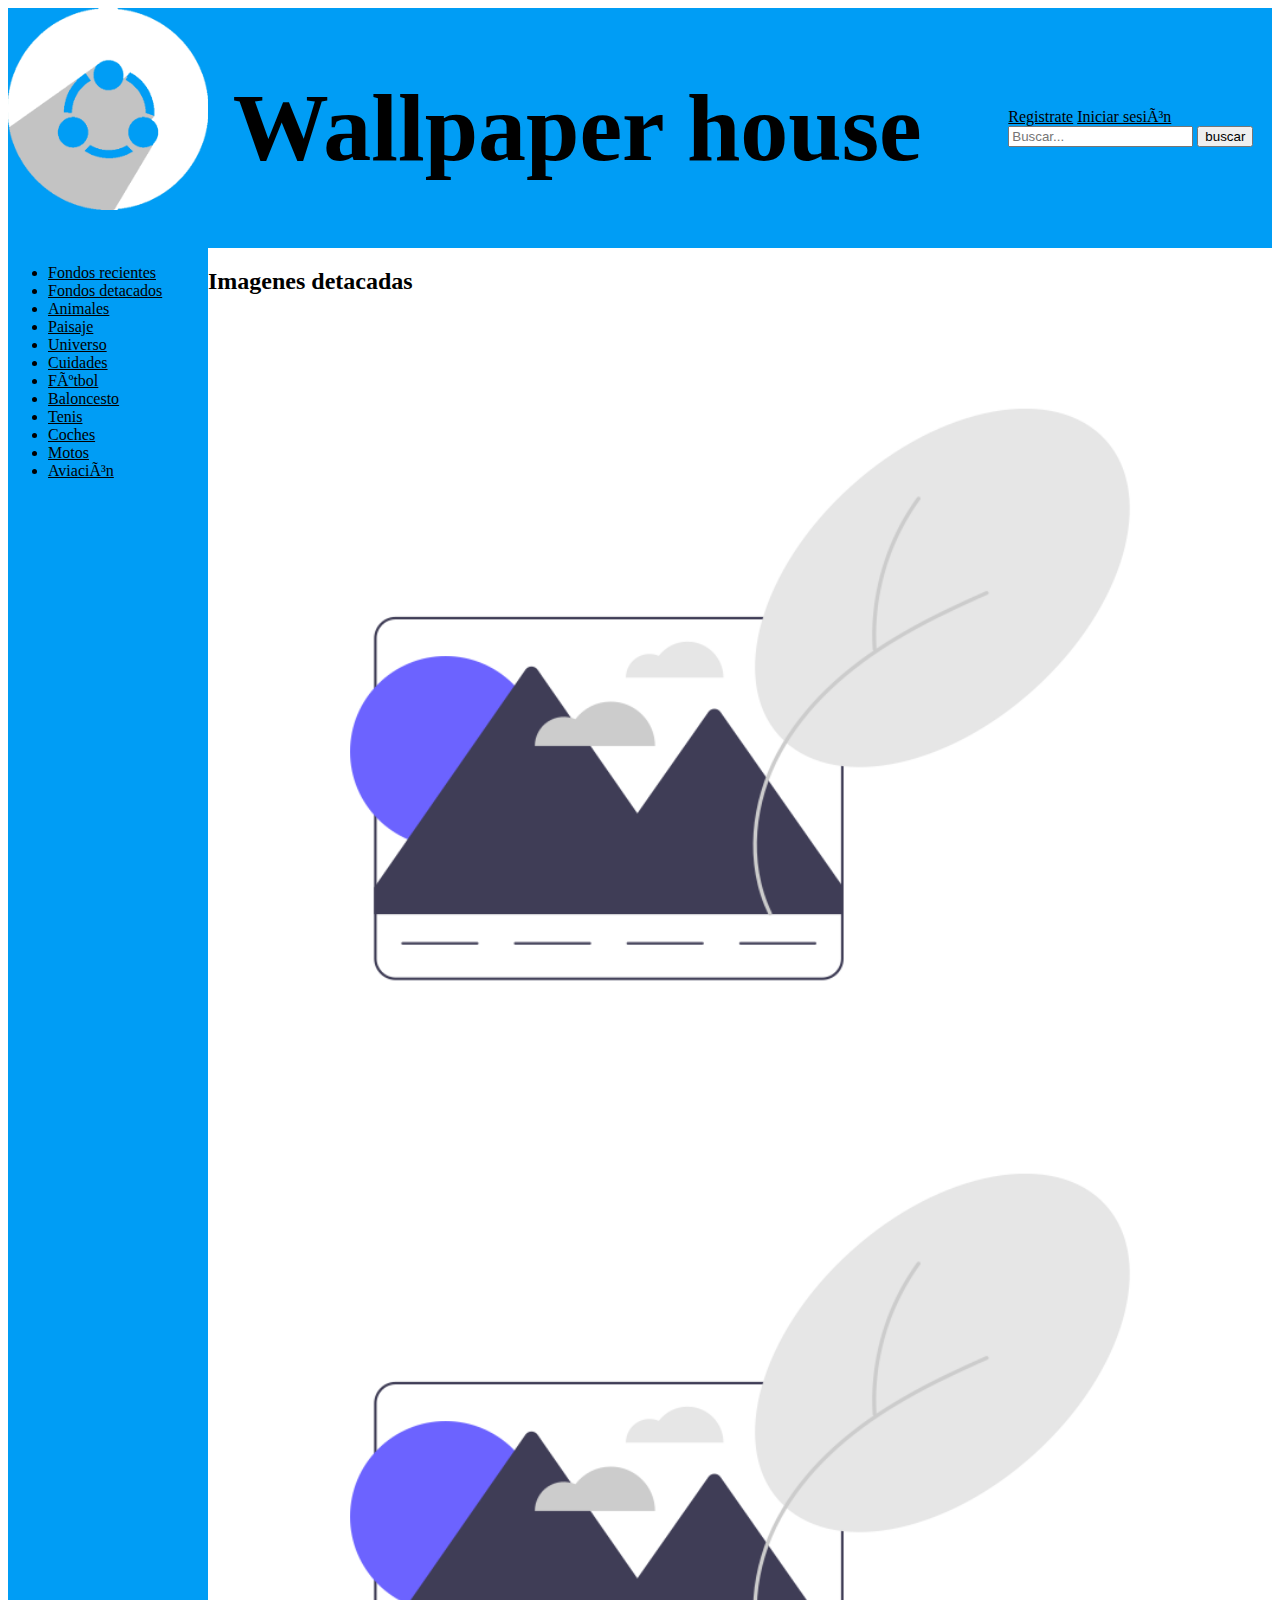
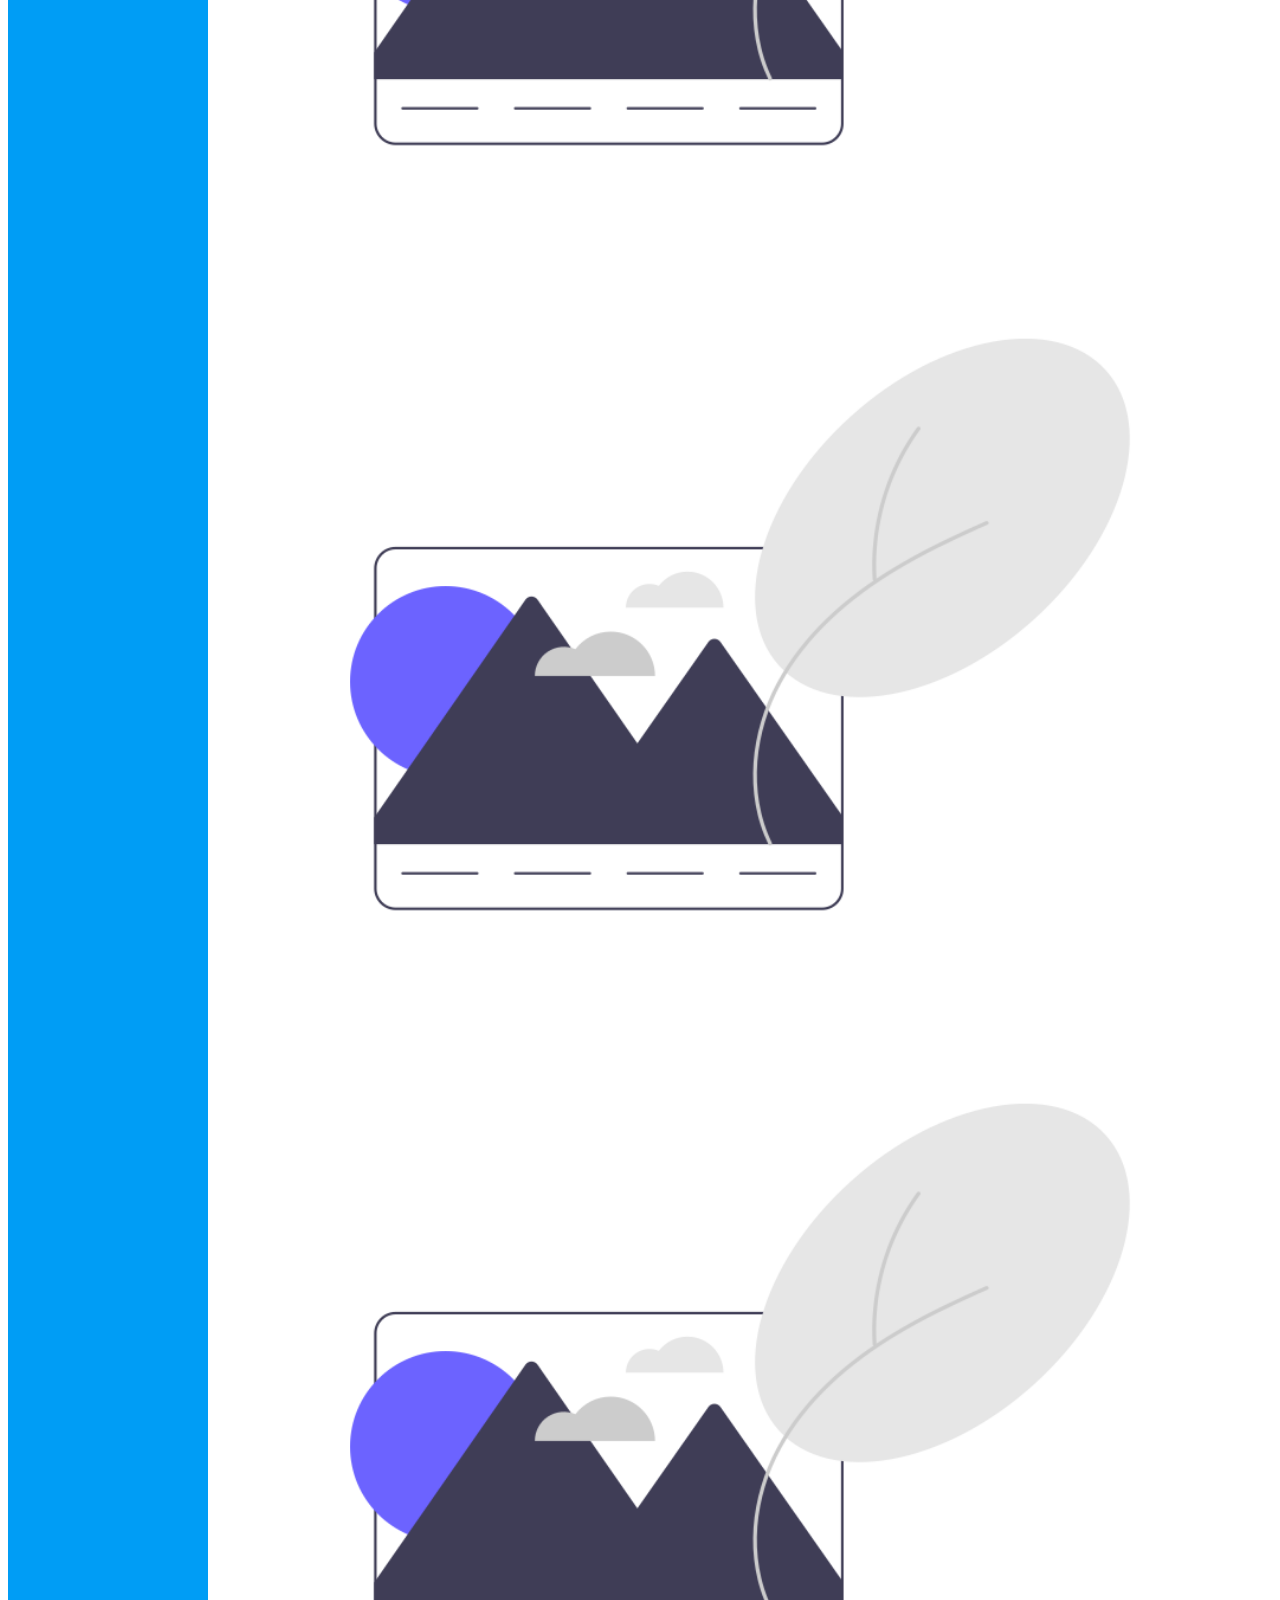
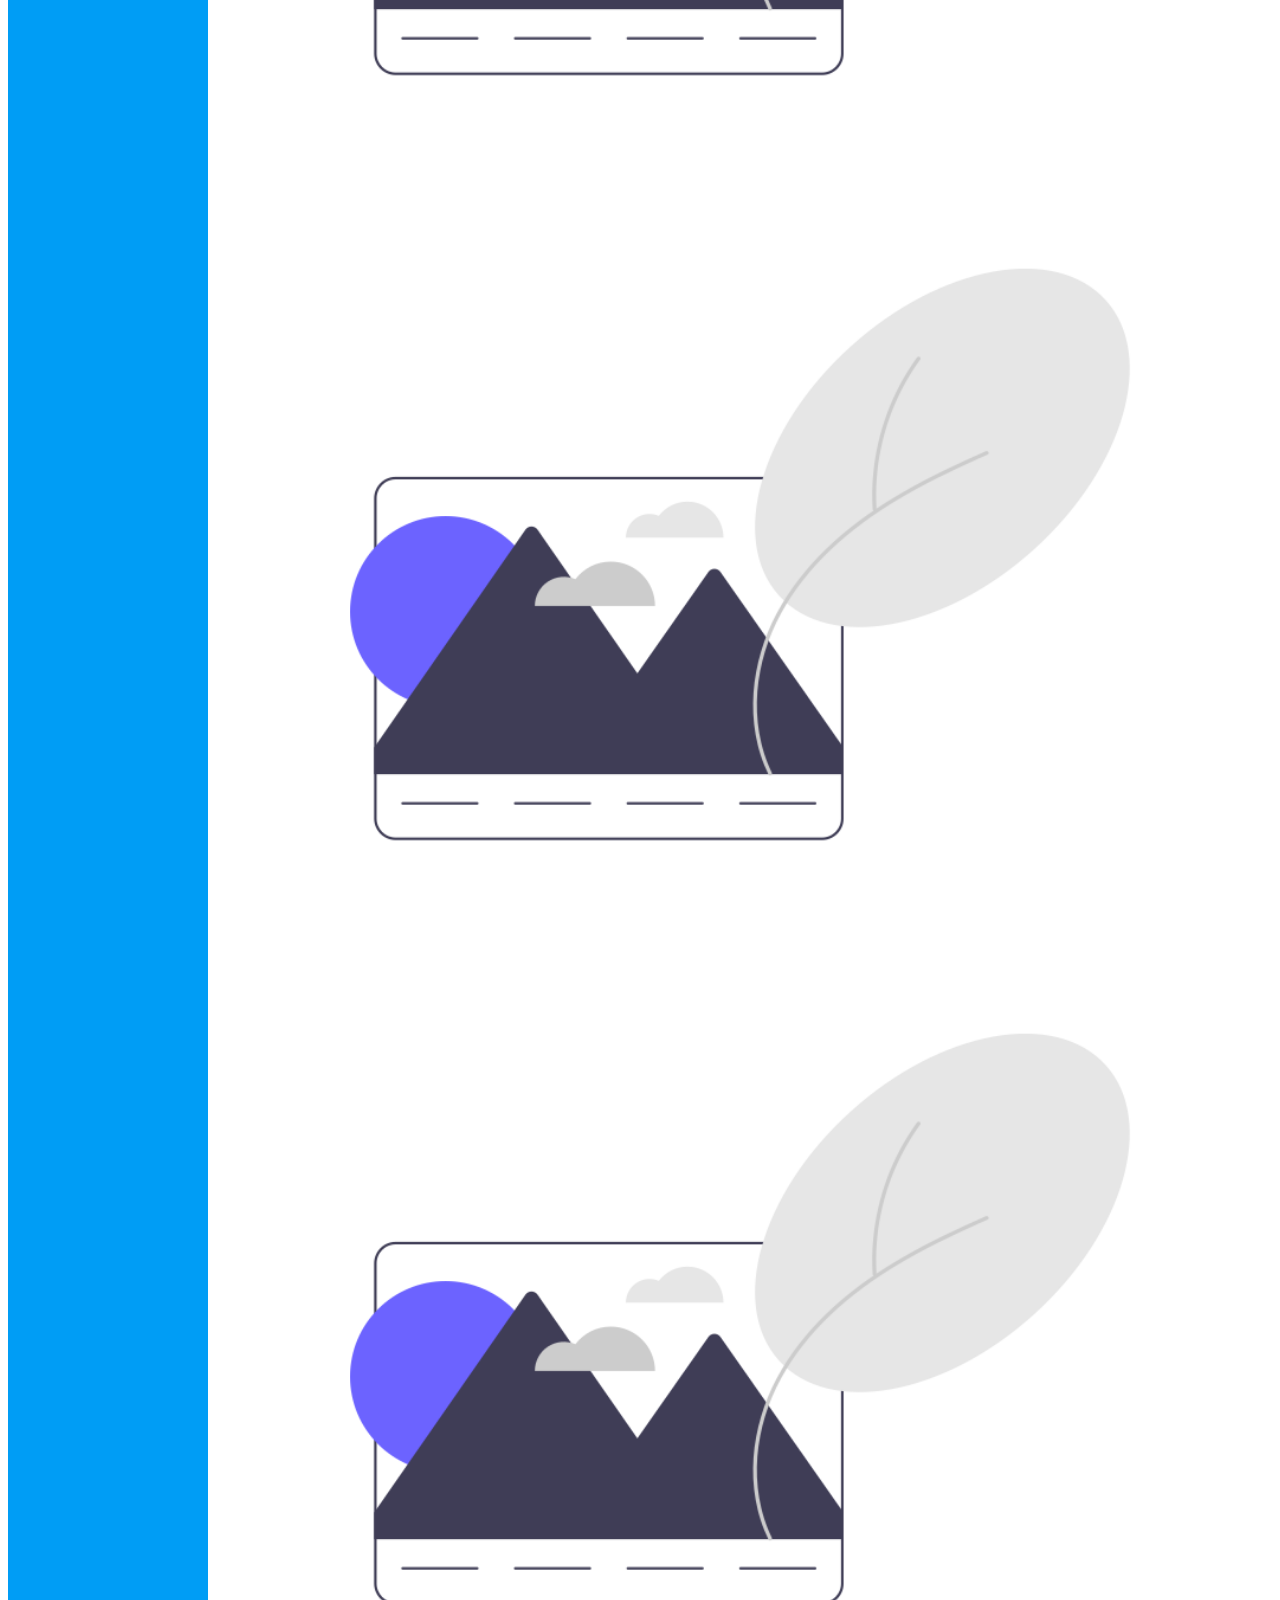
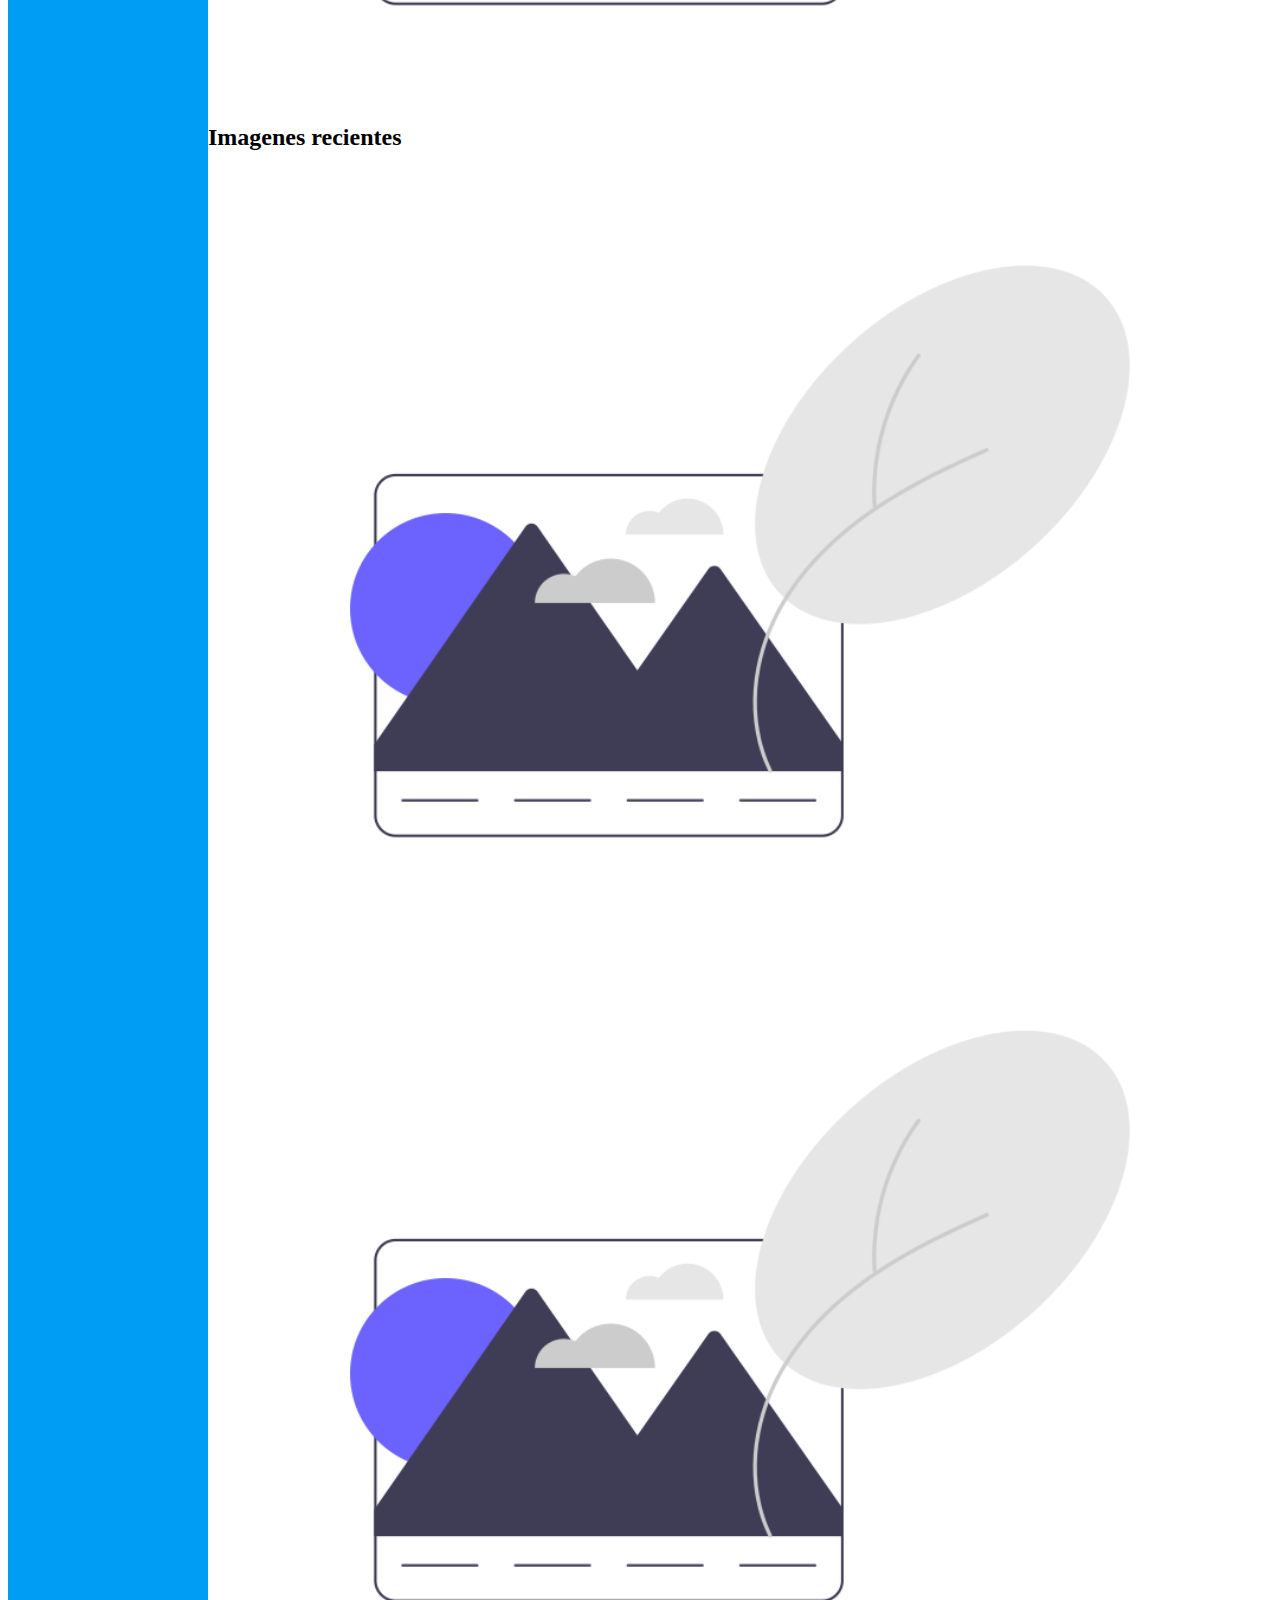
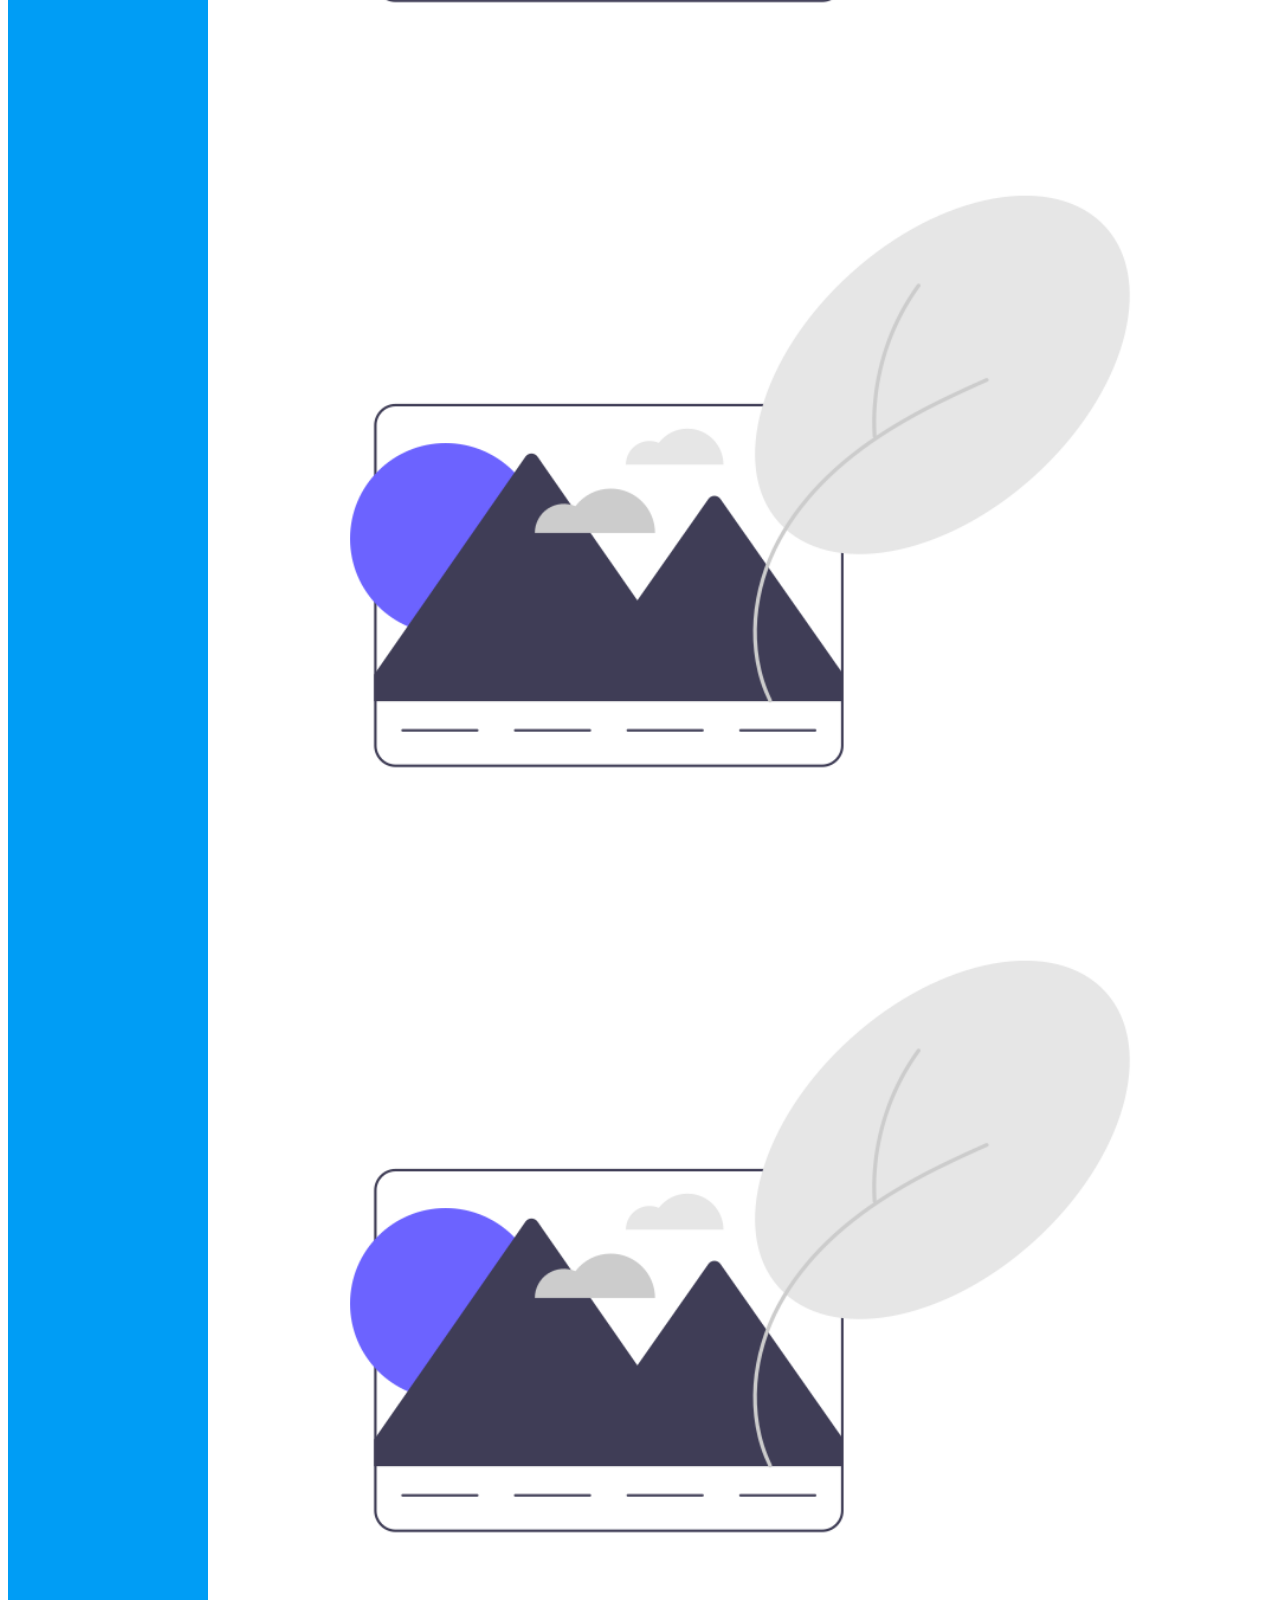
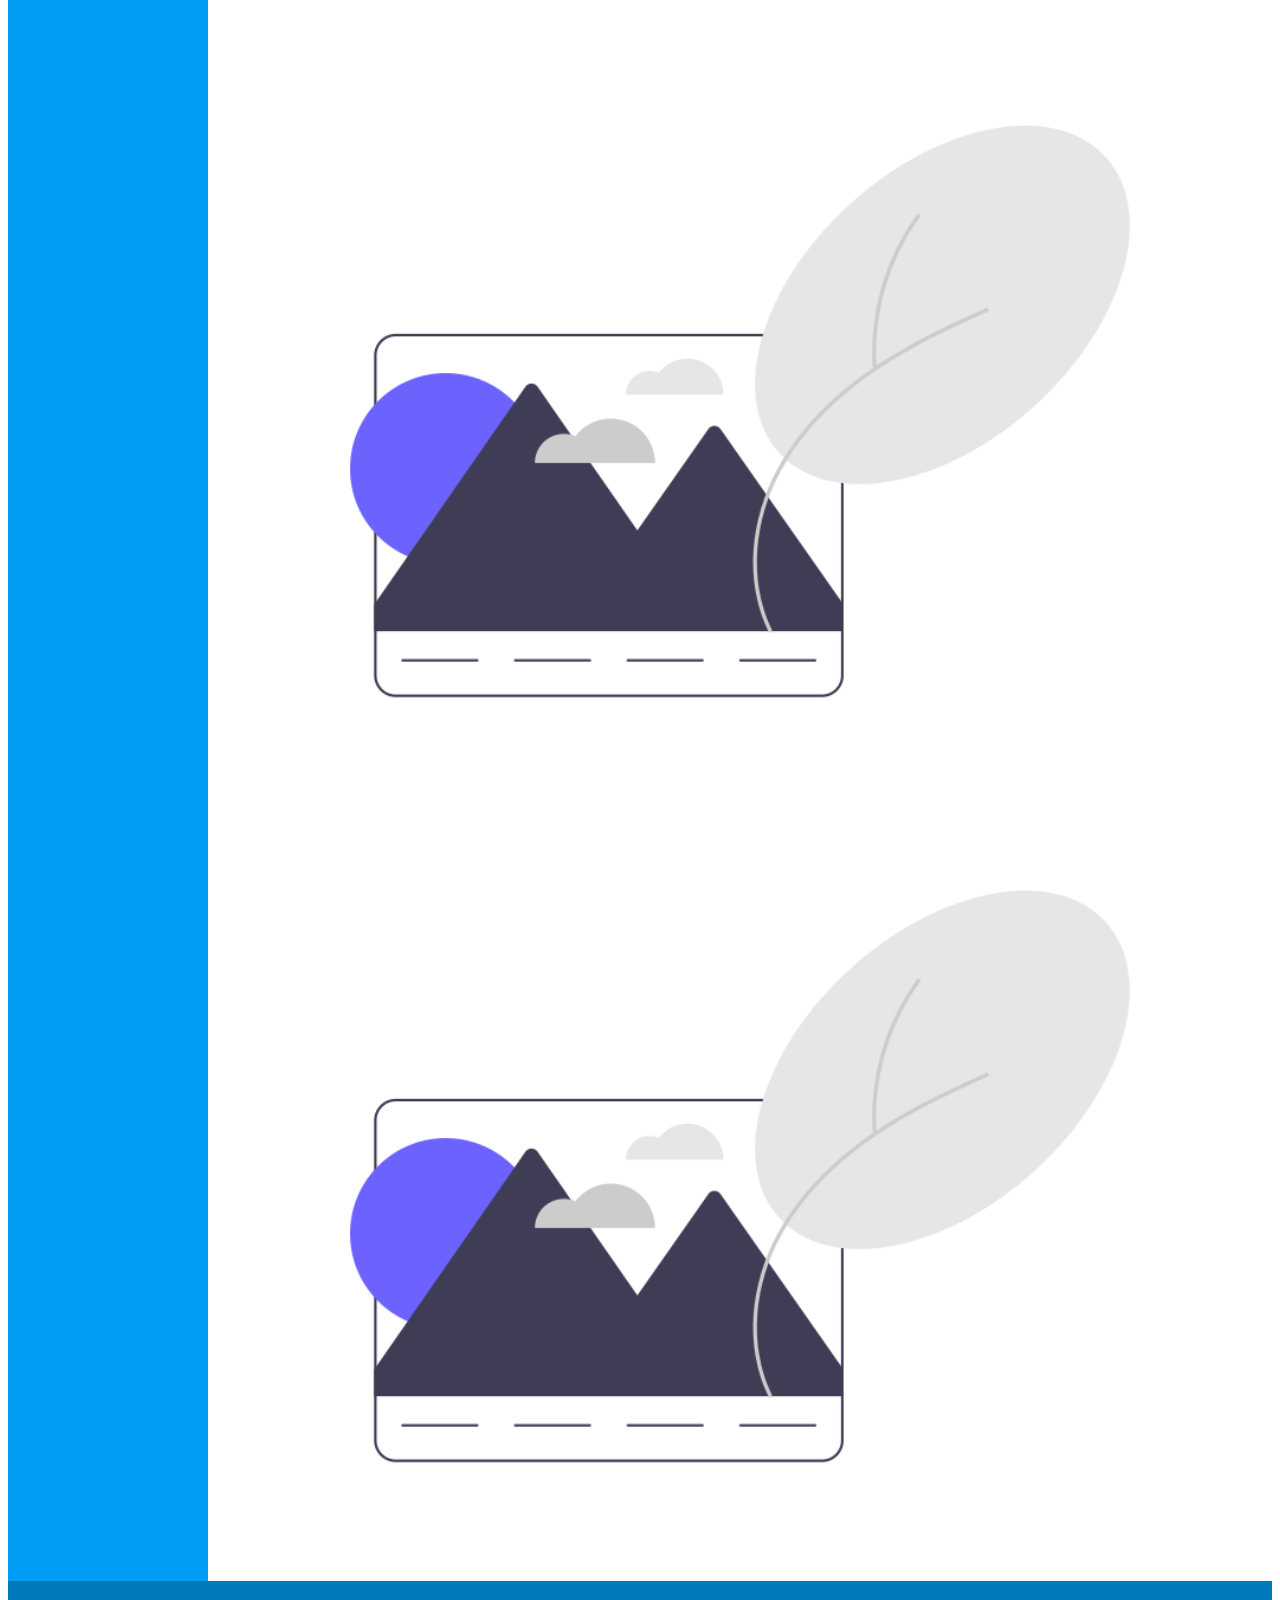
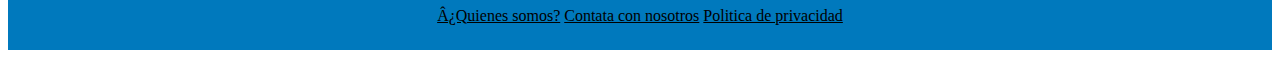
==== index.html @ 8e7b9c8b "diseño responsive" ====
<!DOCTYPE html>
<html>

<head>
  <title>Fondos para todos</title>
  <meta name="viewport" content="width=device-width, initial-scale=1.0">
  <meta http-equiv="Contect-Type" content="text/html; charset=UTF-8">
  <link rel="stylesheet" href="https://cdn.jsdelivr.net/npm/bootstrap@4.5.3/dist/css/bootstrap.min.css"
    integrity="sha384-TX8t27EcRE3e/ihU7zmQxVncDAy5uIKz4rEkgIXeMed4M0jlfIDPvg6uqKI2xXr2" crossorigin="anonymous">
  <link rel="stylesheet" href="styles.css">
  <script src="scripts.js"></script>
</head>

<body>
  <header class="header">
    <div class="logotipo">
      <a href="index.html"><img class="logo" src="imgs/logo.png" alt="logo"></a>
    </div>
    <div class="title">
      <h1>Wallpaper house</h1>
    </div>
    <div class="options">
      <a class="links" href="view_registration.html">Registrate</a>
      <a class="links" href="view_profile.html">Iniciar sesión</a>
      <div class="search">
        <form class="form-inline" action="">
          <input class="form-control" type="search" name="query" placeholder="Buscar...">
          <input class="btn btn-success" type="submit" value="buscar">
        </form>
      </div>
    </div>
    <div class="menu-hidden float-left">
      <img src="/imgs/menu-regular-24.png" alt="menu">
    </div>
  </header>
  <div class="body">
    <nav class="my-nav">
      <ul class="nav flex-column">
        <li class="nav-item">
          <a class="nav-link active" href="view_categories.html">Fondos recientes</a>
        </li>
        <li class="nav-item">
          <a class="nav-link active" href="view_categories.html">Fondos detacados</a>
        </li>
        <li class="nav-item">
          <a class="nav-link active" href="view_categories.html">Animales</a>
        </li>
        <li class="nav-item">
          <a class="nav-link active" href="view_categories.html">Paisaje</a>
        </li>
        <li class="nav-item">
          <a class="nav-link active" href="view_categories.html">Universo</a>
        </li>
        <li class="nav-item">
          <a class="nav-link active" href="view_categories.html">Cuidades</a>
        </li>
        <li class="nav-item">
          <a class="nav-link active" href="view_categories.html">Fútbol</a>
        </li>
        <li class="nav-item">
          <a class="nav-link active" href="view_categories.html">Baloncesto</a>
        </li>
        <li class="nav-item">
          <a class="nav-link active" href="view_categories.html">Tenis</a>
        </li>
        <li class="nav-item">
          <a class="nav-link active" href="view_categories.html">Coches</a>
        </li>
        <li class="nav-item">
          <a class="nav-link active" href="view_categories.html">Motos</a>
        </li>
        <li class="nav-item">
          <a class="nav-link active" href="view_categories.html">Aviación</a>
        </li>
      </ul>
    </nav>
    <article class="article">
      <section class="destacados">
        <div class="container-fluid">
          <h2>Imagenes detacadas</h2>
          <div class="row">
            <div class="col-4">
              <img src="imgs/basico.png" alt="imagen">
            </div>
            <div class="col-4">
              <img src="imgs/basico.png" alt="imagen">
            </div>
            <div class="col-4">
              <img src="imgs/basico.png" alt="imagen">
            </div>
          </div>
          <div class="row">
            <div class="col-4">
              <img src="imgs/basico.png" alt="imagen">
            </div>
            <div class="col-4">
              <img src="imgs/basico.png" alt="imagen">
            </div>
            <div class="col-4">
              <img src="imgs/basico.png" alt="imagen">
            </div>
          </div>
        </div>
      </section>
      <section class="recientes">
        <div class="container-fluid">
          <h2>Imagenes recientes</h2>
          <div class="row">
            <div class="col-4">
              <img src="imgs/basico.png" alt="imagen">
            </div>
            <div class="col-4">
              <img src="imgs/basico.png" alt="imagen">
            </div>
            <div class="col-4">
              <img src="imgs/basico.png" alt="imagen">
            </div>
          </div>
          <div class="row">
            <div class="col-4">
              <img src="imgs/basico.png" alt="imagen">
            </div>
            <div class="col-4">
              <img src="imgs/basico.png" alt="imagen">
            </div>
            <div class="col-4">
              <img src="imgs/basico.png" alt="imagen">
            </div>
          </div>
        </div>
      </section>
    </article>
  </div>
  <footer class="footer">
    <a class="links" href="#">¿Quienes somos?</a>
    <a class="links" href="#">Contata con nosotros</a>
    <a class="links" href="#">Politica de privacidad</a>
  </footer>
  <script src="https://code.jquery.com/jquery-3.5.1.slim.min.js"
    integrity="sha384-DfXdz2htPH0lsSSs5nCTpuj/zy4C+OGpamoFVy38MVBnE+IbbVYUew+OrCXaRkfj"
    crossorigin="anonymous"></script>
  <script src="https://cdn.jsdelivr.net/npm/bootstrap@4.5.3/dist/js/bootstrap.bundle.min.js"
    integrity="sha384-ho+j7jyWK8fNQe+A12Hb8AhRq26LrZ/JpcUGGOn+Y7RsweNrtN/tE3MoK7ZeZDyx"
    crossorigin="anonymous"></script>
</body>

</html>
---- styles.css ----
/* Estilos generales */
.links {
  color: #000000;
}

h1 {
  font-size: 6em;
}

.menu-hidden {
  display: none;
}
/* Estilos para la cabecera de la pagina */

.header {
  width: 100%;
  display: flex;
  background-color: #009DF5;
}

.logotipo {
  width: 20%;
  min-width: 100px;
  max-width: 200px;
}

.logo {
  width: 100%;
}

.title {
  width: 60%;
  padding-left: 1em;
  margin: auto;
}

.options {
  /* text-align: right; */
  padding-right: 10px;
  margin: auto;
}

/* Estilos para la barra de navegacion */

.my-nav {
  width: 20%;
  background-color: #009DF5;
  /* min-width: 100px; */
  max-width: 200px;
}

.nav-item a {
  color: #000000;
}

/* Estilos para el cuerpo de la pagina */

.body {
  width: 100%;
  display: inline-flex;
}

.article {
  width: 100%;
  margin-bottom: 20px;
}

img {
  width: 100%;
  height: auto;
}

.col-2x2 img {
  width: 200px;
  height: auto;
}

.footer {
  width: 100%;
  text-align: center;
  padding-top: 2%;
  padding-bottom: 2%;
  background-color: #0079BD;
}

/* Estilos paginacion */

.paginationn {
  display: inline-flex;
  width: 100%;
  justify-content: center;
  margin-top: 20px;
}

.paginationn a {
  color: black;
  padding: 8px 16px;
  text-decoration: none;
  transition: background-color .3s;
}

.paginationn a.active {
  background-color: #009DF5;
  color: white;
}

.paginationn a:hover:not(.active) {
  background-color: #ddd;
}

/* Estilos ver perfil */

.col-30 {
  width: 30%;
}

.col-50 {
  width: 50%;
}

.col-20 {
  width: 20%;
  display: inline-block;
}

.profile {
  display: inline-flex;
}

.upload, .previous, .next {
  display: flex;
  height: 100%;
  align-items: center;
  justify-content: center;
}

/* Estilos para sola una imagen */

.imagen {
  padding: 20px;
}

.imagen img {
  width: 100%;
  height: auto;
  border: solid;
}

.actions {
  display: inline-flex;
  width: 100%;
  justify-content: center;
}

.actions img {
  padding: 5px;
  width: 40px;
}

.actions img:hover {
  background-color: #009DF5;
}

/* Estilos para el formulario de login */

.formlogin {
  width: 60%;
  max-width: 48.75em;
  margin: auto;
  background: rgba(0, 0, 0, 0.4);
  padding: 30px;
  box-sizing: border-box;
  margin-top: 20px;
  margin-bottom: 20px;
  border-radius: 7px;
}

.formlogin h2 {
  text-align: center;
}

.formlogin input {
  display: block;
  padding-top: 5px;
  width: 100%;
  margin: 5px 0 20px 0;
  font-size: 20px;
}

.formlogin input[type="submit"] {
  width: 50%;
  background: #0079BD;
  color: #fff;
  border: 0;
  opacity: 0.8;
  cursor: pointer;
  border-radius: 20px;
  margin: auto;
  margin-top: 30px;
}

.formlogin input[type="submit"]:hover {
  opacity: 1;
}

@media screen and (max-width: 64em) {
  h1 {
    font-size: 4em;
  }
  h2 {
    font-size: 2em;
  }
  .body {
    display: block;
  }
  .title {
    width: 80%;
  }
  .menu-hidden {
    display: none;
  }
  .my-nav {
    display: block;
    width: 100%;
    max-width: 3000px;
  }
  .formlogin {
    width: 100%;
    margin-top: 0;
    margin-bottom: 0;
  }
  .article {
    margin-bottom: 0;
  }
}

@media screen and (max-width: 40em) {
  h1 {
    font-size: 2em;
  }
  h2 {
    font-size: 1em;
  }
  .title {
    width: 80%;
  }
  .my-nav {
    display: none;
  }
  .options {
    display: none;
  }
  .body {
    display: block;
  }
  .menu-hidden{
    display: block;
  }
}
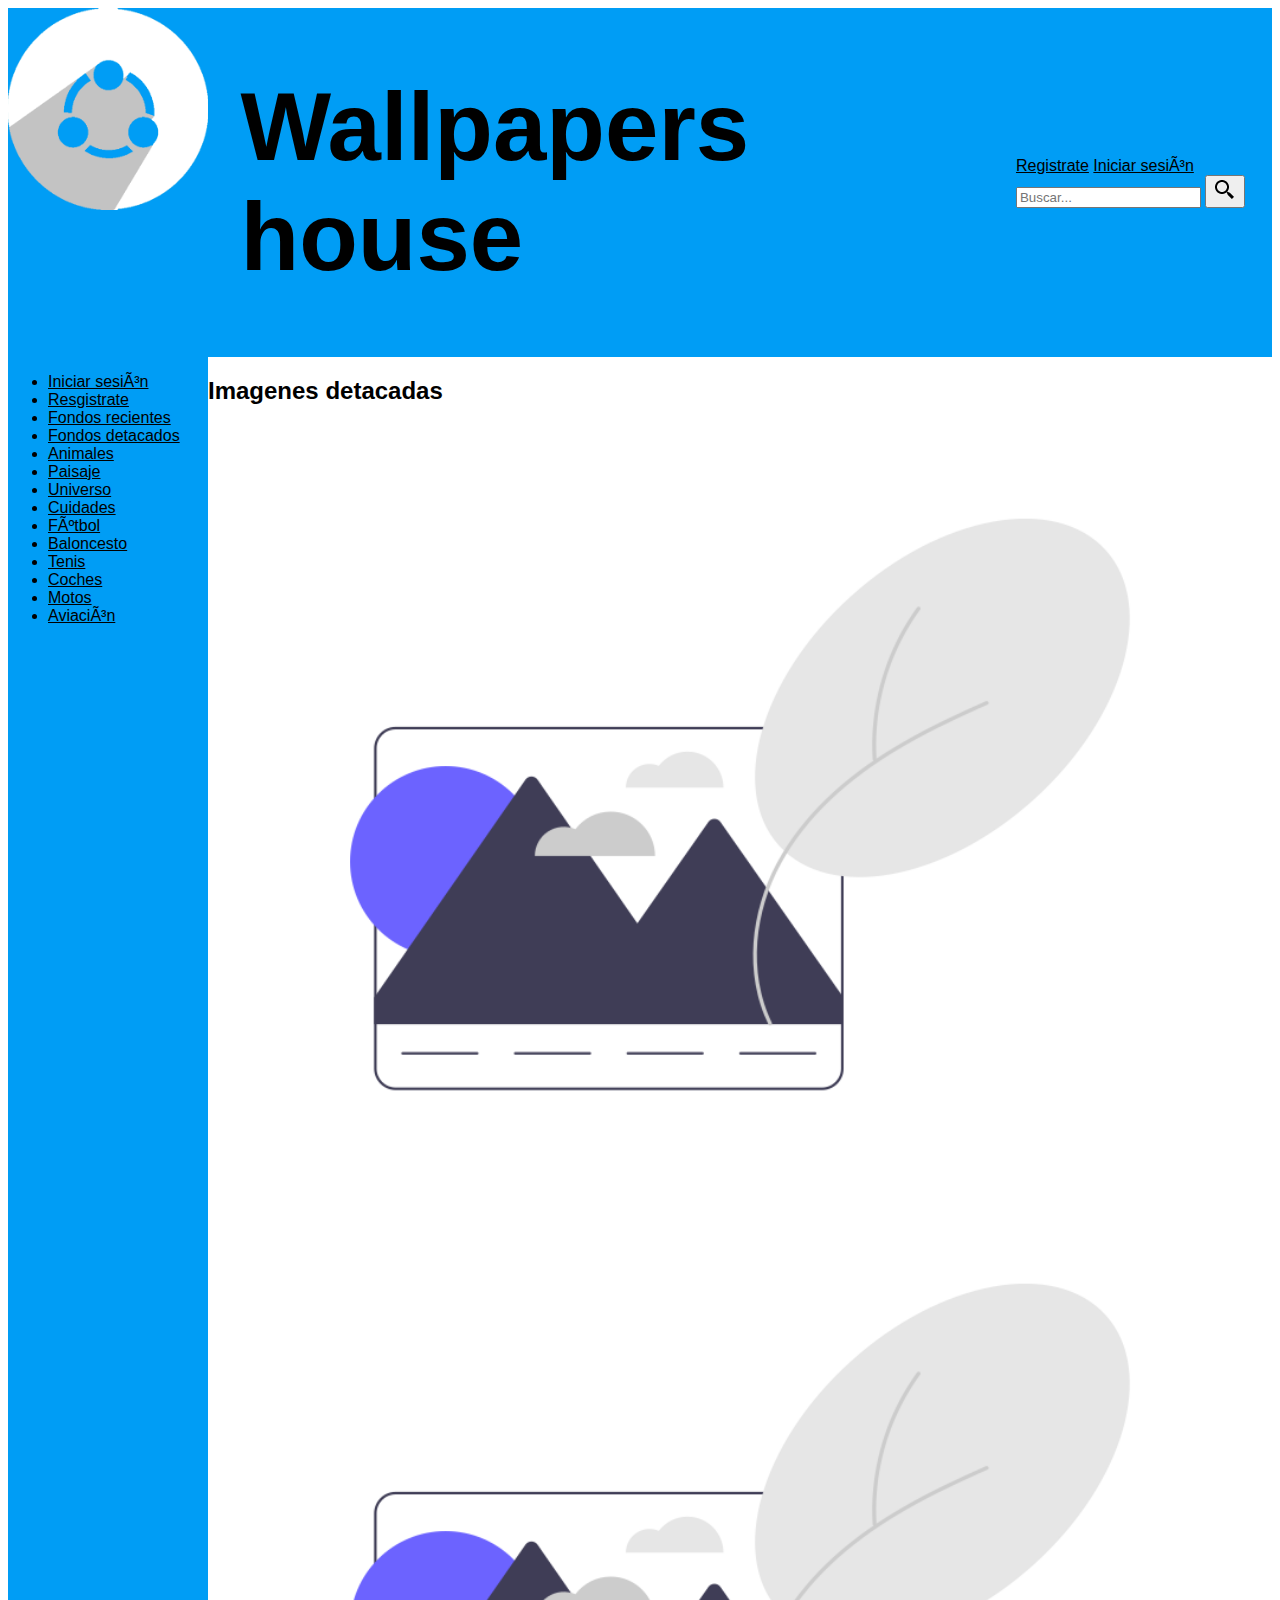
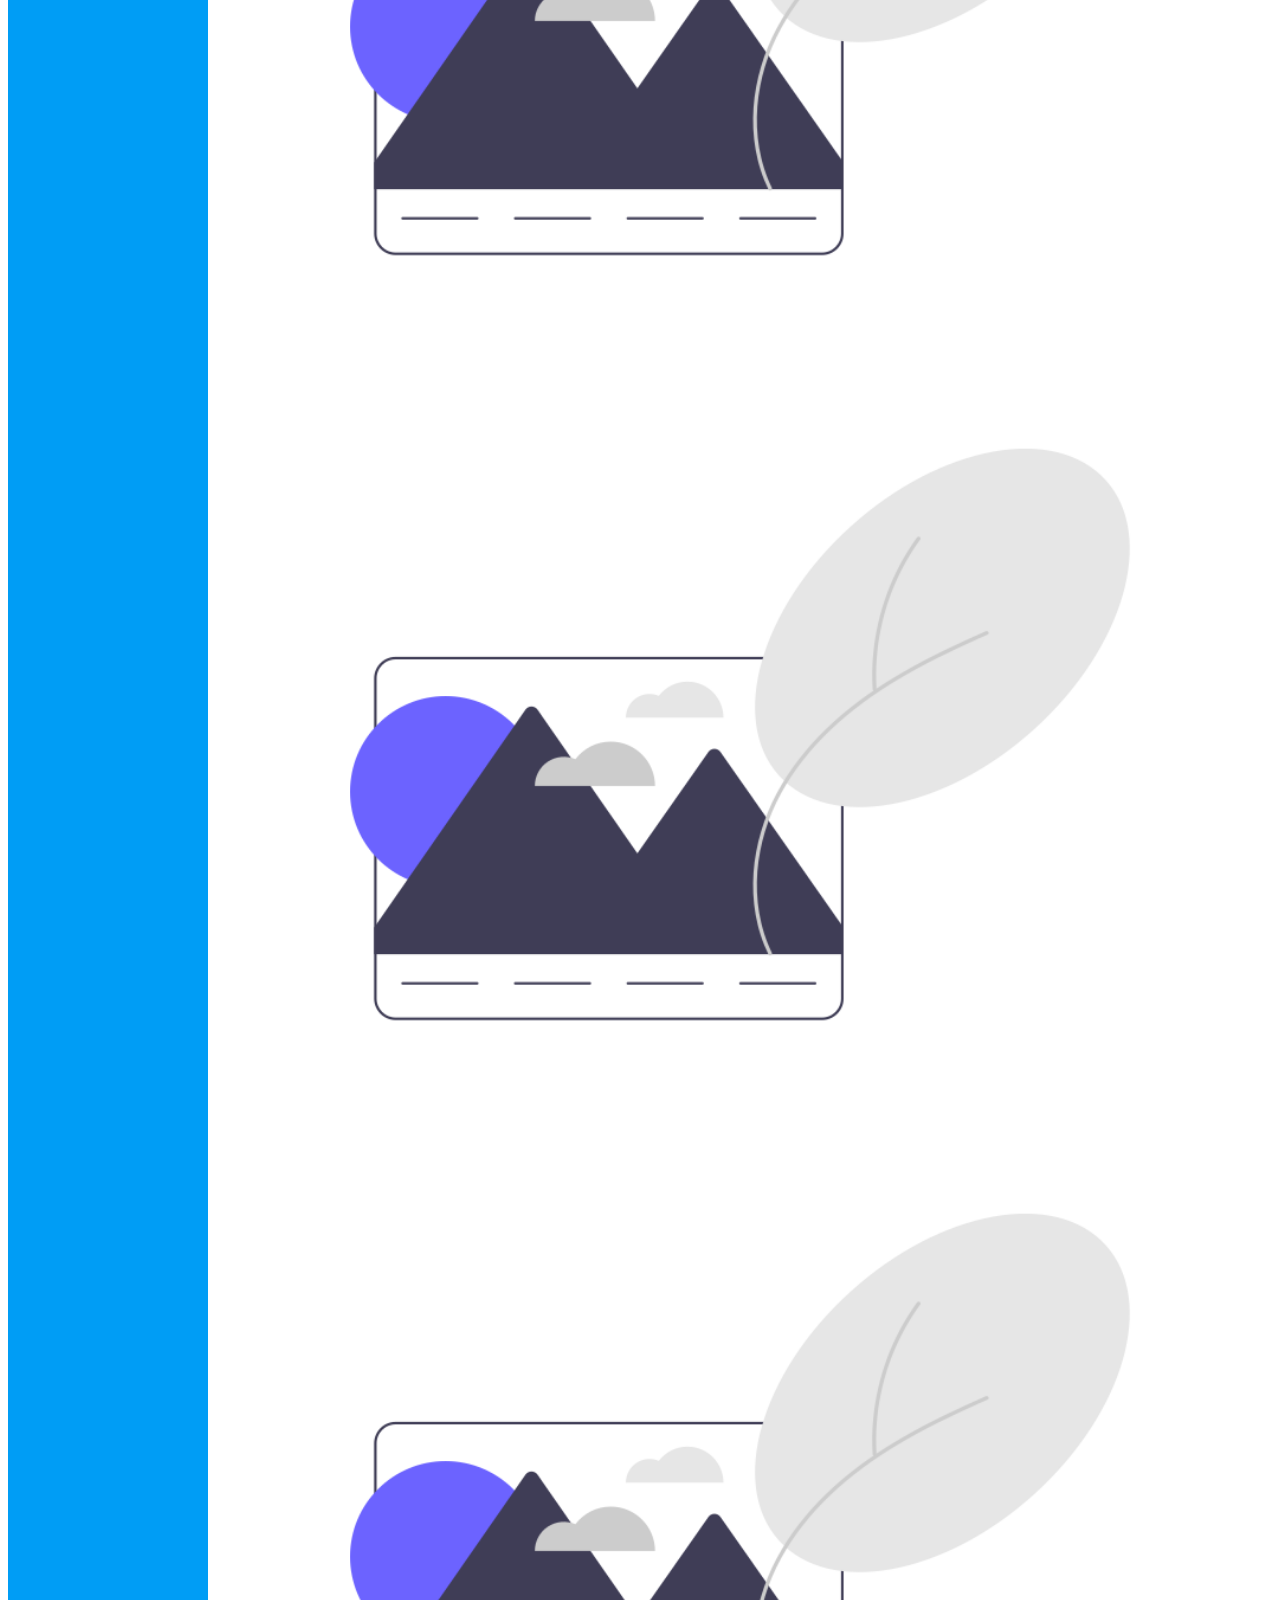
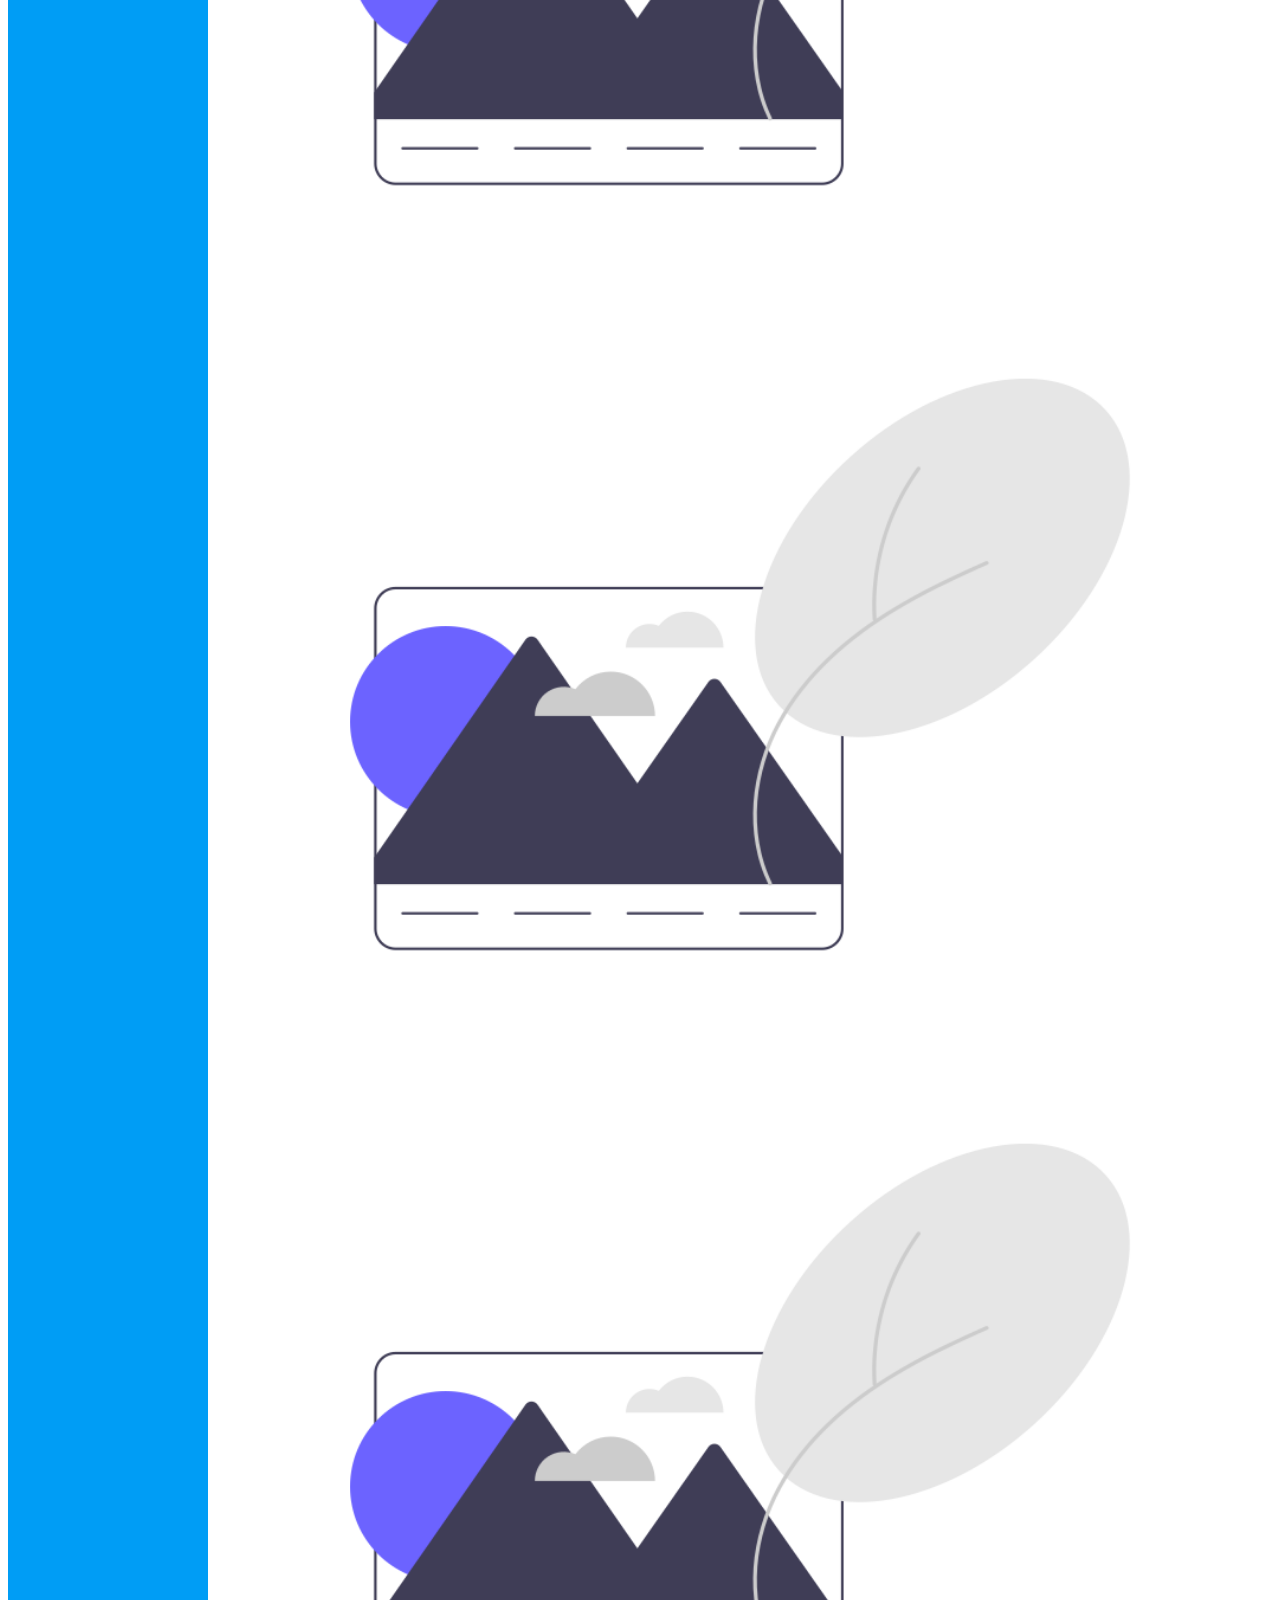
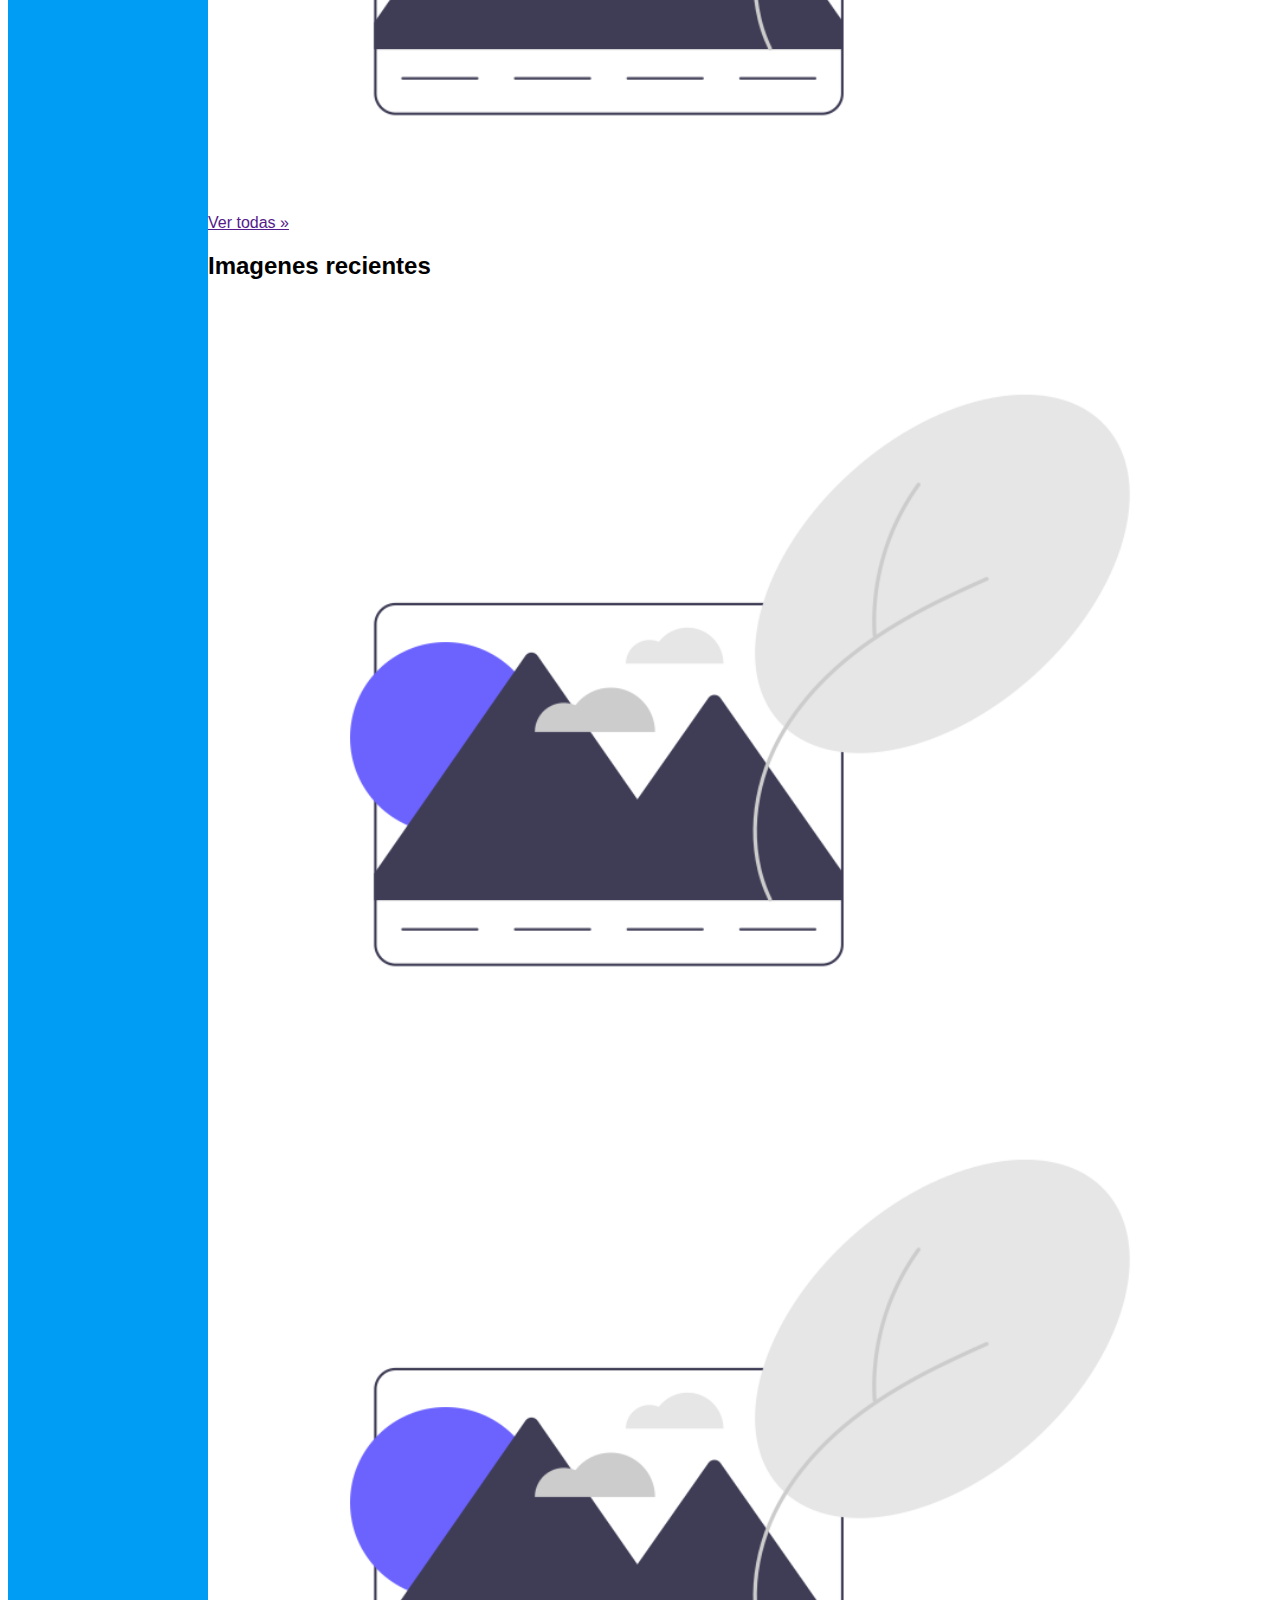
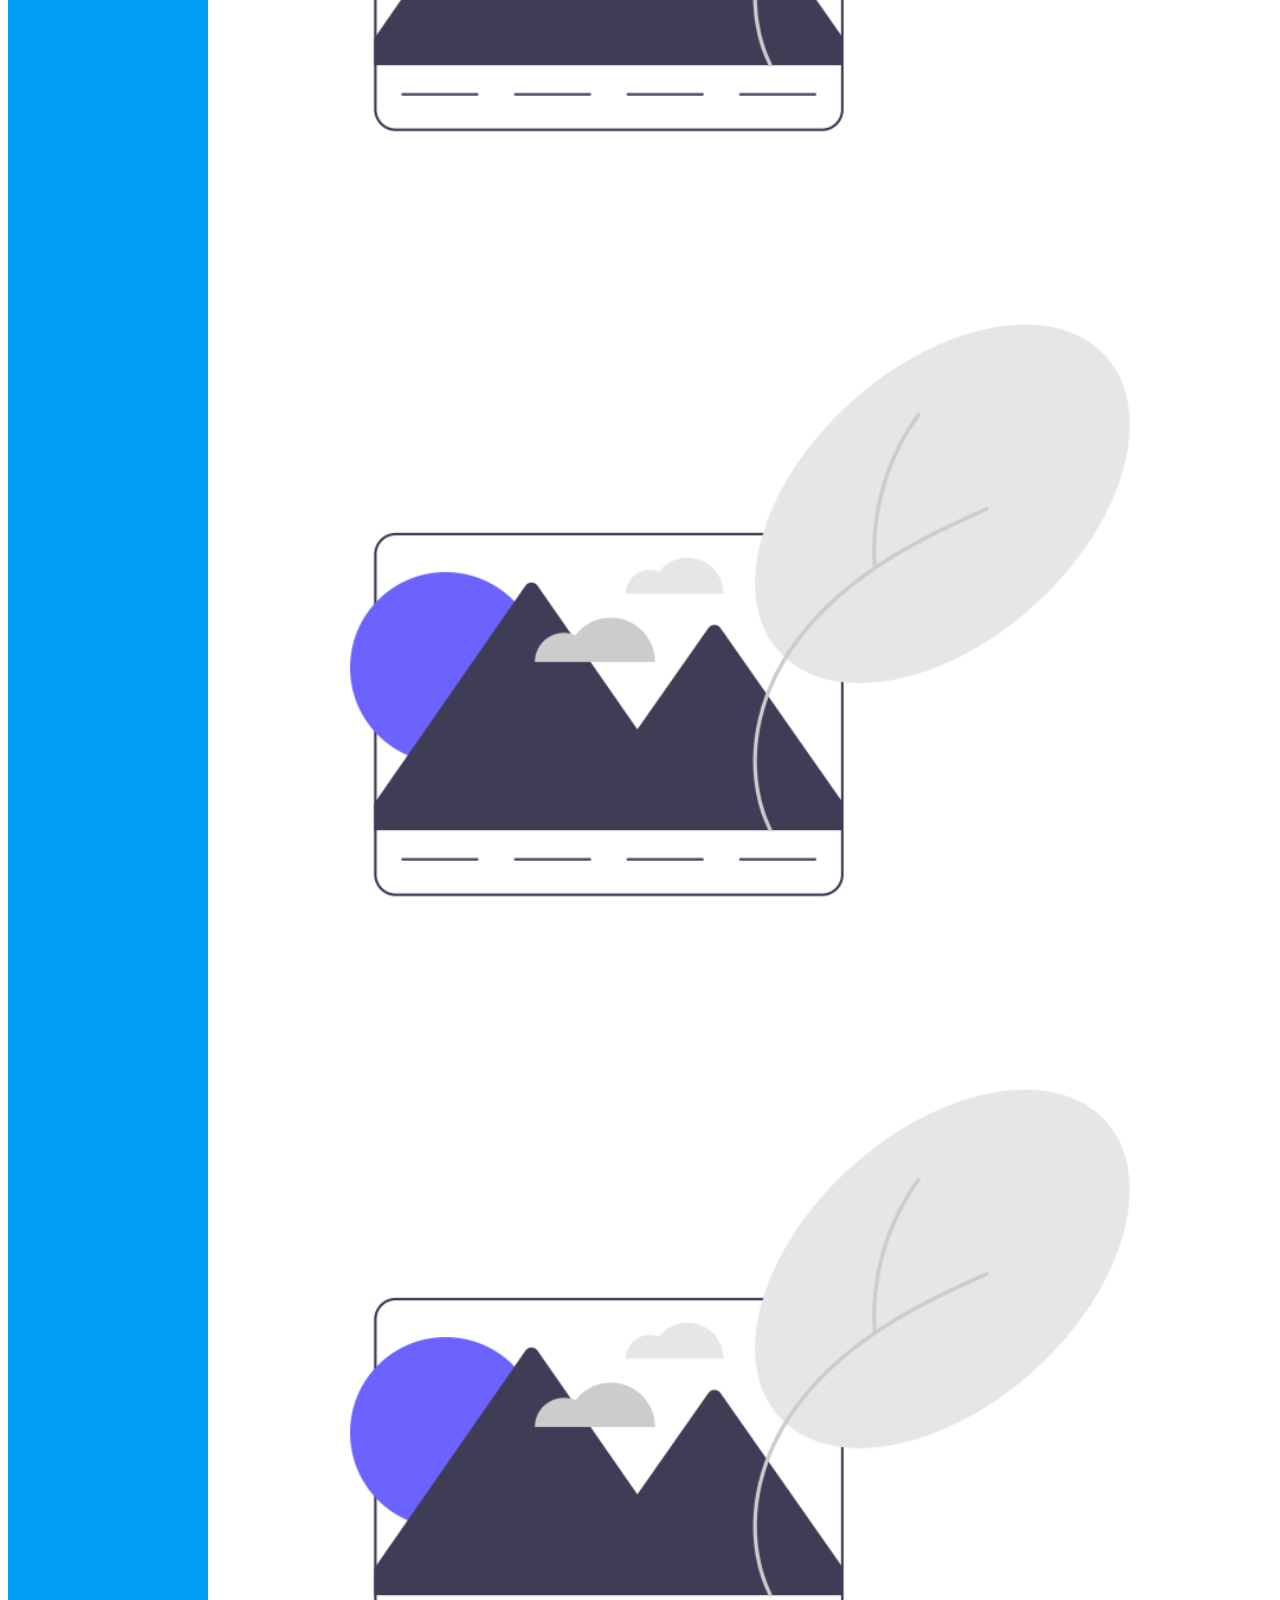
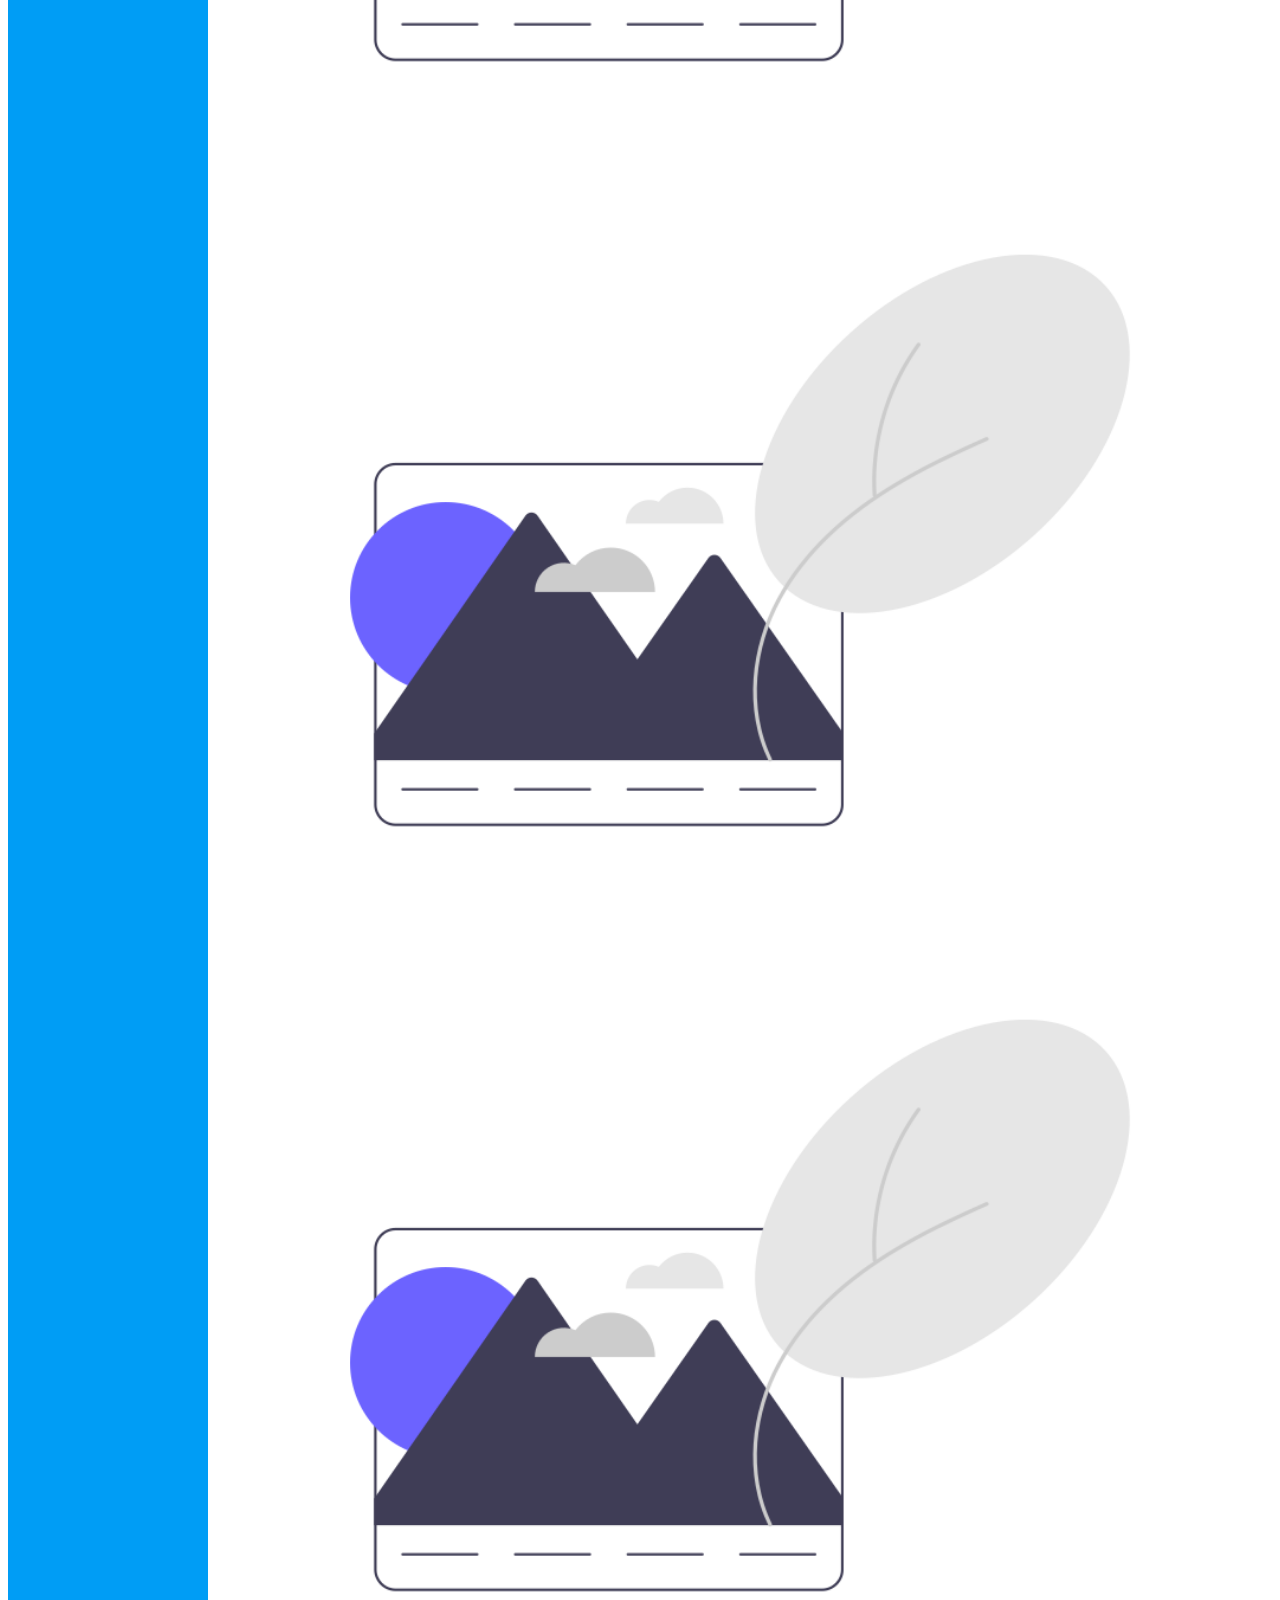
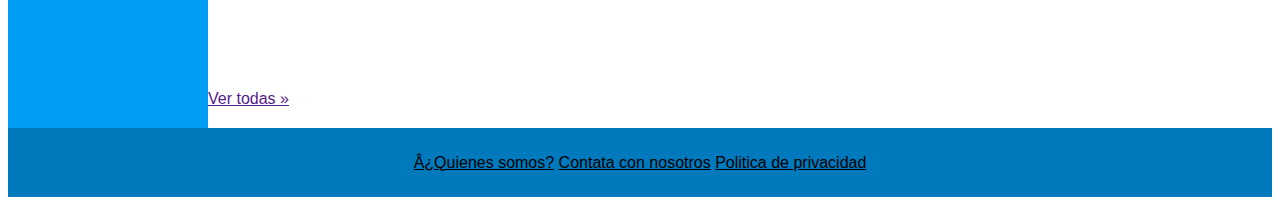
==== commit f45b8355: "diseño responsive" ====
--- a/index.html
+++ b/index.html
@@ -8,7 +8,6 @@
   <link rel="stylesheet" href="https://cdn.jsdelivr.net/npm/bootstrap@4.5.3/dist/css/bootstrap.min.css"
     integrity="sha384-TX8t27EcRE3e/ihU7zmQxVncDAy5uIKz4rEkgIXeMed4M0jlfIDPvg6uqKI2xXr2" crossorigin="anonymous">
   <link rel="stylesheet" href="styles.css">
-  <script src="scripts.js"></script>
 </head>
 
 <body>
@@ -17,25 +16,37 @@
       <a href="index.html"><img class="logo" src="imgs/logo.png" alt="logo"></a>
     </div>
     <div class="title">
-      <h1>Wallpaper house</h1>
+      <h1>Wallpapers house</h1>
     </div>
     <div class="options">
-      <a class="links" href="view_registration.html">Registrate</a>
-      <a class="links" href="view_profile.html">Iniciar sesión</a>
-      <div class="search">
-        <form class="form-inline" action="">
-          <input class="form-control" type="search" name="query" placeholder="Buscar...">
-          <input class="btn btn-success" type="submit" value="buscar">
-        </form>
+      <div class="row">
+        <a class="links" href="view_registration.html">Registrate</a>
+        <a class="links" href="view_profile.html">Iniciar sesión</a>
+      </div>
+      <div class="row">
+        <div class="search">
+          <form class="form-inline" action="">
+            <input class="form-control" type="search" name="query" placeholder="Buscar...">
+            <button class="btn btn-success" type="submit" value="buscar">
+              <img src="imgs/search-alt-2-regular-24.png" alt="buscar">
+            </button>
+          </form>
+        </div>
       </div>
     </div>
-    <div class="menu-hidden float-left">
-      <img src="/imgs/menu-regular-24.png" alt="menu">
+    <div class="menu-hidden">
+      <img src="imgs/menu-regular-24.png" alt="menu">
     </div>
   </header>
   <div class="body">
     <nav class="my-nav">
       <ul class="nav flex-column">
+        <li class="nav-item">
+          <a class="nav-link d-none" href="view_profile.html">Iniciar sesión</a>
+        </li>
+        <li class="nav-item">
+          <a class="nav-link d-none" href="view_registration.html">Resgistrate</a>
+        </li>
         <li class="nav-item">
           <a class="nav-link active" href="view_categories.html">Fondos recientes</a>
         </li>
@@ -79,26 +90,27 @@
         <div class="container-fluid">
           <h2>Imagenes detacadas</h2>
           <div class="row">
-            <div class="col-4">
+            <div class="col-4 responsive">
               <img src="imgs/basico.png" alt="imagen">
             </div>
-            <div class="col-4">
+            <div class="col-4 responsive">
               <img src="imgs/basico.png" alt="imagen">
             </div>
-            <div class="col-4">
+            <div class="col-4 responsive">
+              <img src="imgs/basico.png" alt="imagen">
+            </div>
+            <div class="col-4 responsive">
+              <img src="imgs/basico.png" alt="imagen">
+            </div>
+            <div class="col-4 responsive">
+              <img src="imgs/basico.png" alt="imagen">
+            </div>
+            <div class="col-4 responsive">
               <img src="imgs/basico.png" alt="imagen">
             </div>
           </div>
-          <div class="row">
-            <div class="col-4">
-              <img src="imgs/basico.png" alt="imagen">
-            </div>
-            <div class="col-4">
-              <img src="imgs/basico.png" alt="imagen">
-            </div>
-            <div class="col-4">
-              <img src="imgs/basico.png" alt="imagen">
-            </div>
+          <div class="row justify-content-end pr-3">
+            <a class="" href="">Ver todas &raquo</a>
           </div>
         </div>
       </section>
@@ -106,26 +118,27 @@
         <div class="container-fluid">
           <h2>Imagenes recientes</h2>
           <div class="row">
-            <div class="col-4">
+            <div class="col-4 responsive">
               <img src="imgs/basico.png" alt="imagen">
             </div>
-            <div class="col-4">
+            <div class="col-4 responsive">
               <img src="imgs/basico.png" alt="imagen">
             </div>
-            <div class="col-4">
+            <div class="col-4 responsive">
+              <img src="imgs/basico.png" alt="imagen">
+            </div>
+            <div class="col-4 responsive">
+              <img src="imgs/basico.png" alt="imagen">
+            </div>
+            <div class="col-4 responsive">
+              <img src="imgs/basico.png" alt="imagen">
+            </div>
+            <div class="col-4 responsive">
               <img src="imgs/basico.png" alt="imagen">
             </div>
           </div>
-          <div class="row">
-            <div class="col-4">
-              <img src="imgs/basico.png" alt="imagen">
-            </div>
-            <div class="col-4">
-              <img src="imgs/basico.png" alt="imagen">
-            </div>
-            <div class="col-4">
-              <img src="imgs/basico.png" alt="imagen">
-            </div>
+          <div class="row justify-content-end pr-3">
+            <a class="" href="">Ver todas &raquo</a>
           </div>
         </div>
       </section>
@@ -142,6 +155,7 @@
   <script src="https://cdn.jsdelivr.net/npm/bootstrap@4.5.3/dist/js/bootstrap.bundle.min.js"
     integrity="sha384-ho+j7jyWK8fNQe+A12Hb8AhRq26LrZ/JpcUGGOn+Y7RsweNrtN/tE3MoK7ZeZDyx"
     crossorigin="anonymous"></script>
+  <script src="scripts.js"></script>
 </body>
 
 </html>--- a/styles.css
+++ b/styles.css
@@ -65,15 +65,11 @@
   margin-bottom: 20px;
 }
 
-img {
+.responsive img {
   width: 100%;
   height: auto;
 }
 
-.col-2x2 img {
-  width: 200px;
-  height: auto;
-}
 
 .footer {
   width: 100%;
@@ -81,57 +77,6 @@
   padding-top: 2%;
   padding-bottom: 2%;
   background-color: #0079BD;
-}
-
-/* Estilos paginacion */
-
-.paginationn {
-  display: inline-flex;
-  width: 100%;
-  justify-content: center;
-  margin-top: 20px;
-}
-
-.paginationn a {
-  color: black;
-  padding: 8px 16px;
-  text-decoration: none;
-  transition: background-color .3s;
-}
-
-.paginationn a.active {
-  background-color: #009DF5;
-  color: white;
-}
-
-.paginationn a:hover:not(.active) {
-  background-color: #ddd;
-}
-
-/* Estilos ver perfil */
-
-.col-30 {
-  width: 30%;
-}
-
-.col-50 {
-  width: 50%;
-}
-
-.col-20 {
-  width: 20%;
-  display: inline-block;
-}
-
-.profile {
-  display: inline-flex;
-}
-
-.upload, .previous, .next {
-  display: flex;
-  height: 100%;
-  align-items: center;
-  justify-content: center;
 }
 
 /* Estilos para sola una imagen */
@@ -203,6 +148,70 @@
   opacity: 1;
 }
 
+.next, .previous {
+  max-width: 50px;
+  min-width: 25px;
+}
+
+* {
+  -webkit-box-sizing: border-box;
+  box-sizing: border-box;
+}
+
+body { font-family: sans-serif; }
+
+.gallery {
+  background: #EEE;
+}
+
+.gallery-cell img{
+  /* width: 28%; */
+  height: 200px;
+  /* margin-right: 10px; */
+  /* background: #8C8; */
+  /* counter-increment: gallery-cell; */
+}
+
+.gallery-cell.is-selected {
+  /* background: #ED2; */
+}
+
+/* cell number */
+.gallery-cell:before {
+  display: block;
+  /* text-align: center; */
+  /* content: counter(gallery-cell); */
+  /* line-height: 200px; */
+  /* font-size: 80px; */
+  /* color: white; */
+}
+
+/* buttons, no circle */
+.flickity-prev-next-button {
+  width: 60px;
+  height: 60px;
+  background: transparent;
+  opacity: 0.6;
+}
+.flickity-prev-next-button:hover {
+  background: transparent;
+  opacity: 1;
+}
+/* arrow color */
+.flickity-prev-next-button .arrow {
+  fill: white;
+}
+.flickity-prev-next-button.no-svg {
+  color: white;
+}
+/* closer to edge */
+.flickity-prev-next-button.previous { left: 0; }
+.flickity-prev-next-button.next { right: 0; }
+/* hide disabled button */
+.flickity-prev-next-button:disabled {
+  display: none;
+}
+
 @media screen and (max-width: 64em) {
   h1 {
     font-size: 4em;
@@ -241,8 +250,11 @@
   h2 {
     font-size: 1em;
   }
+  a {
+    font-size: 1.5em;
+  }
   .title {
-    width: 80%;
+    width: 70%;
   }
   .my-nav {
     display: none;
@@ -253,7 +265,9 @@
   .body {
     display: block;
   }
-  .menu-hidden{
-    display: block;
+  .menu-hidden {
+    display: block;
+    width: 10%;
+    padding-top: 60px;
   }
 }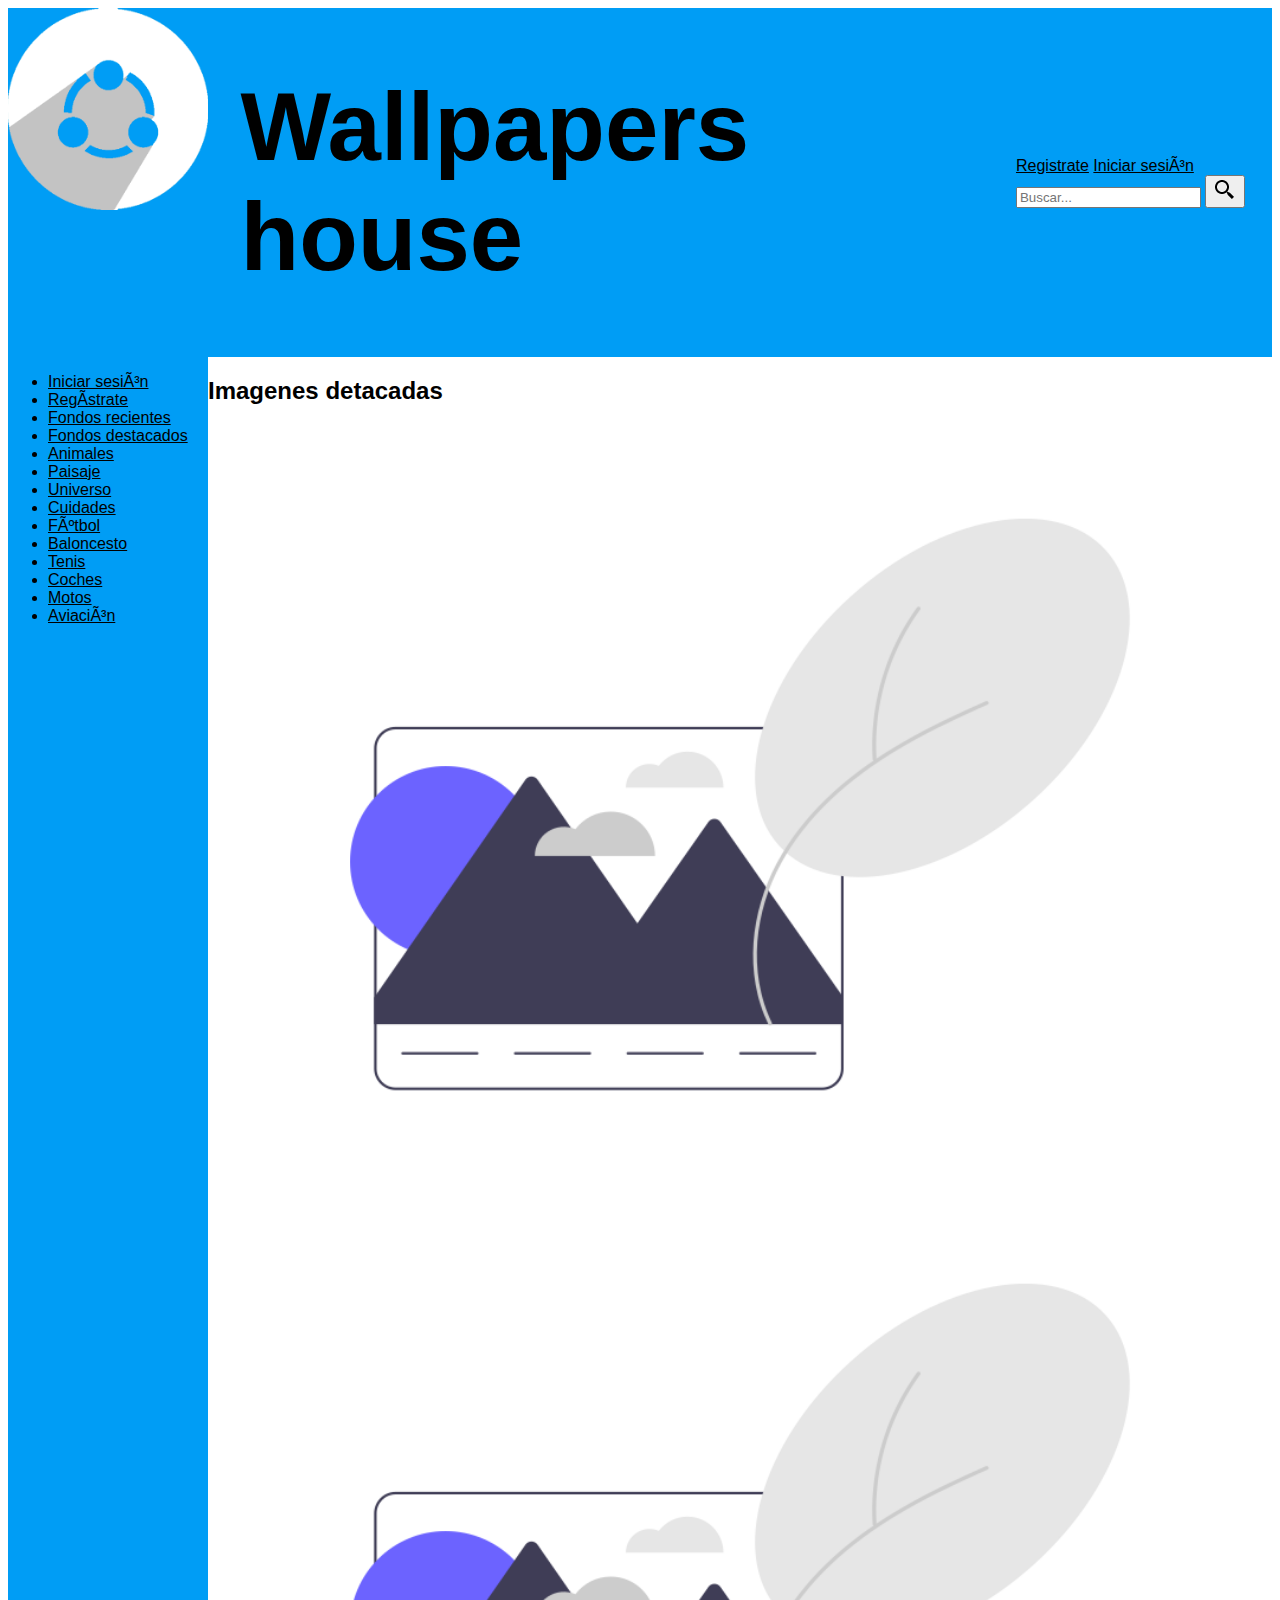
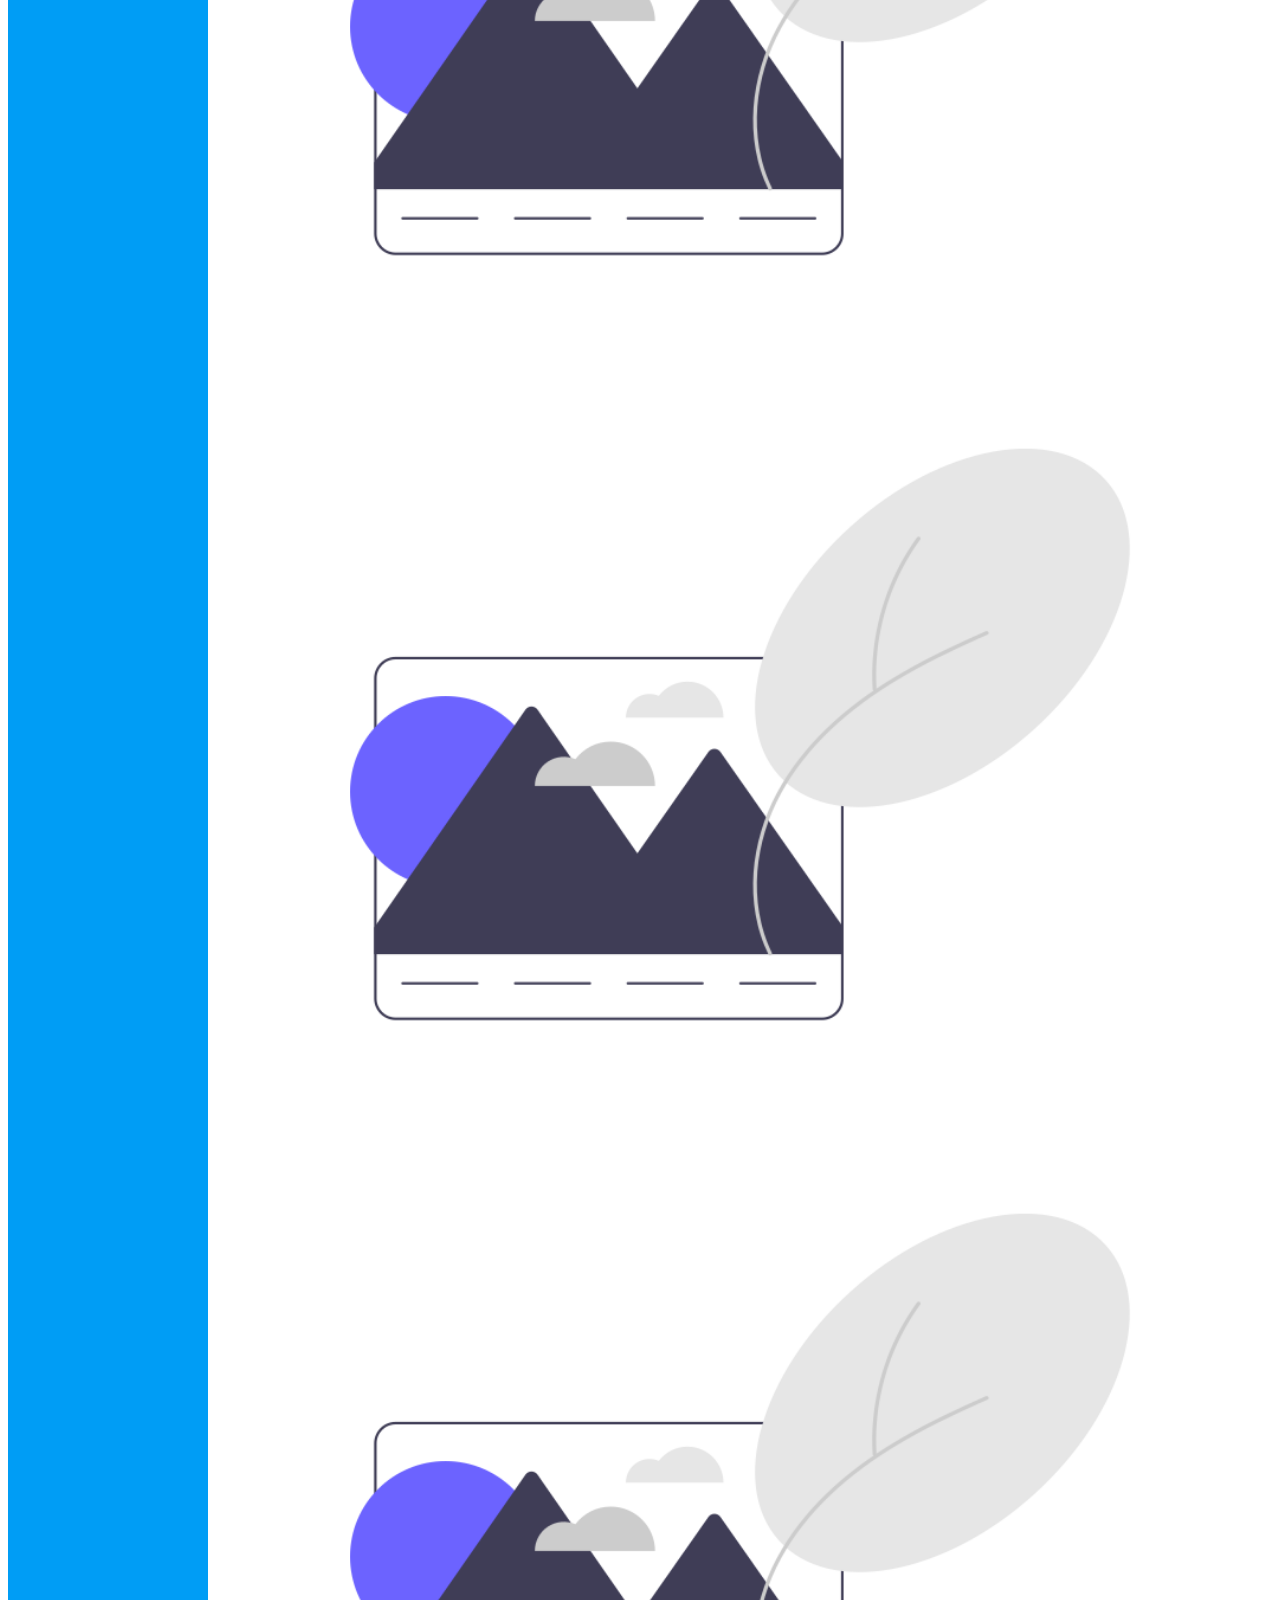
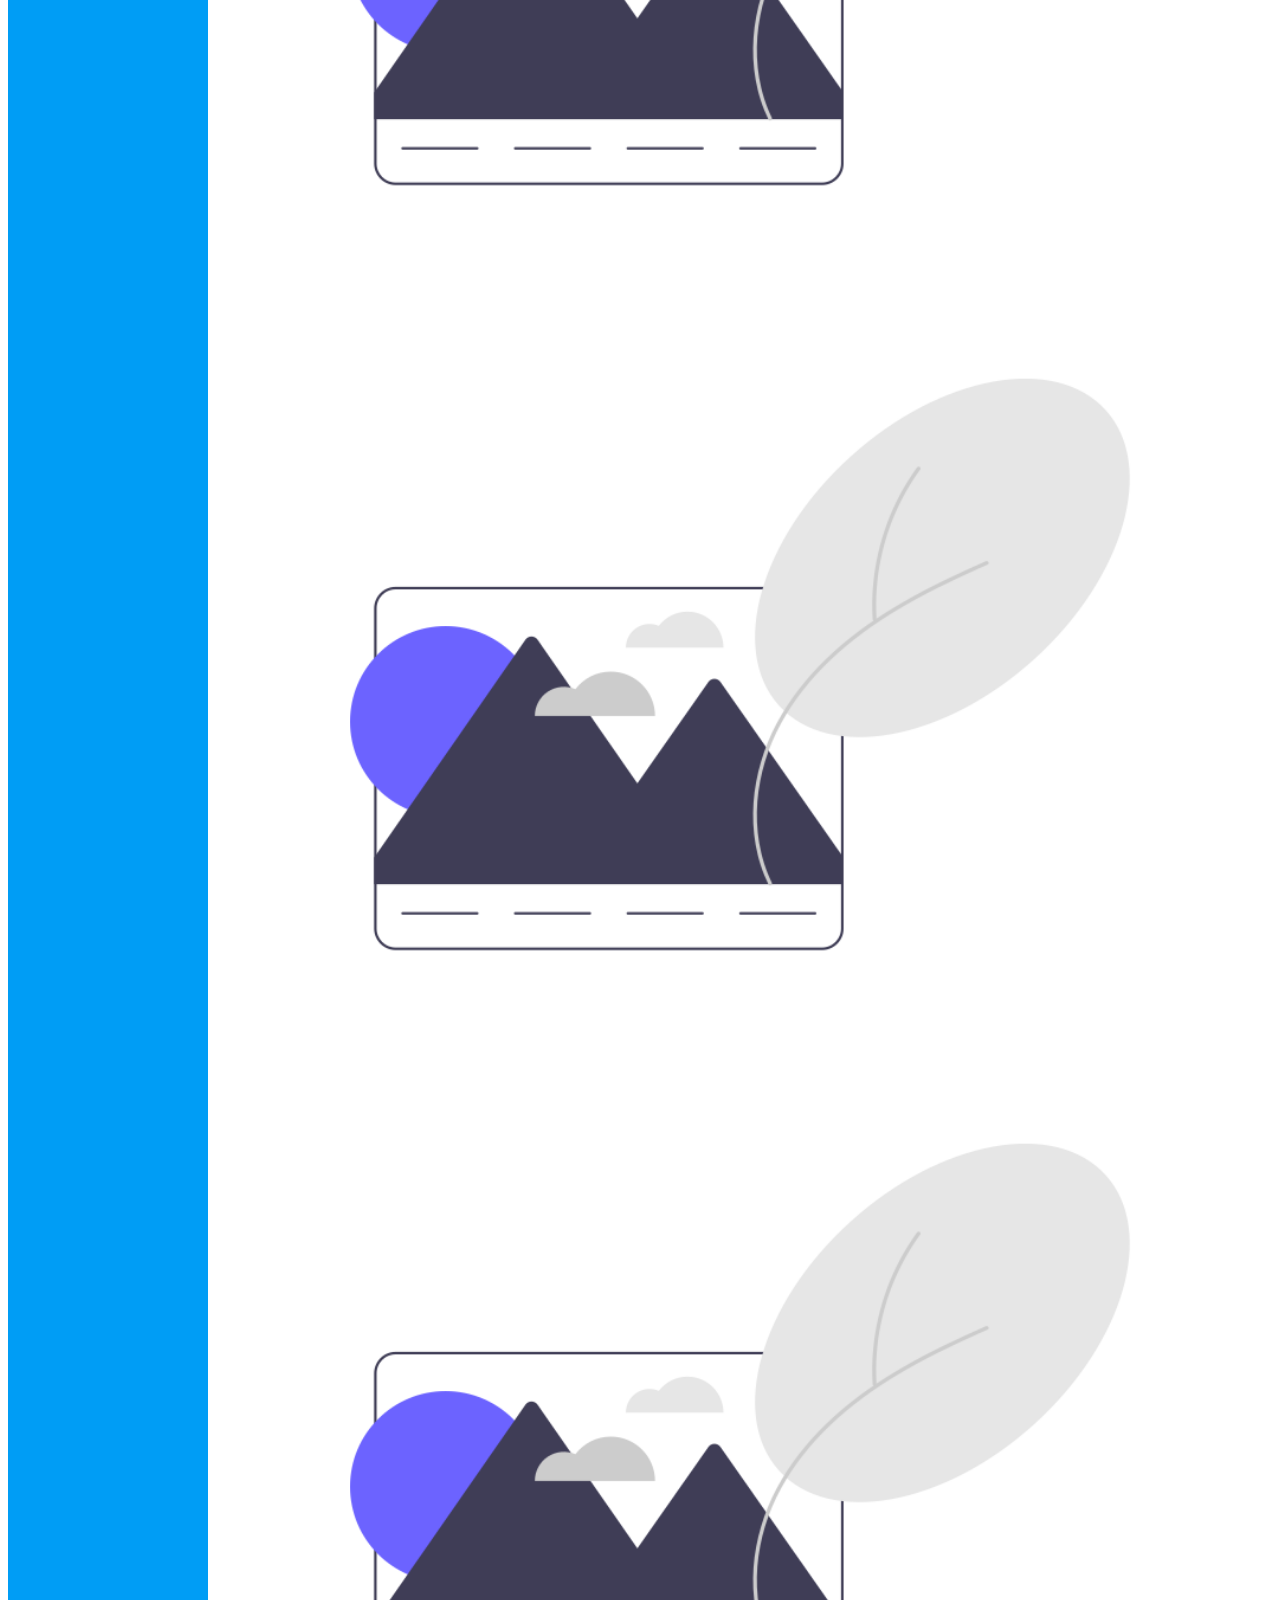
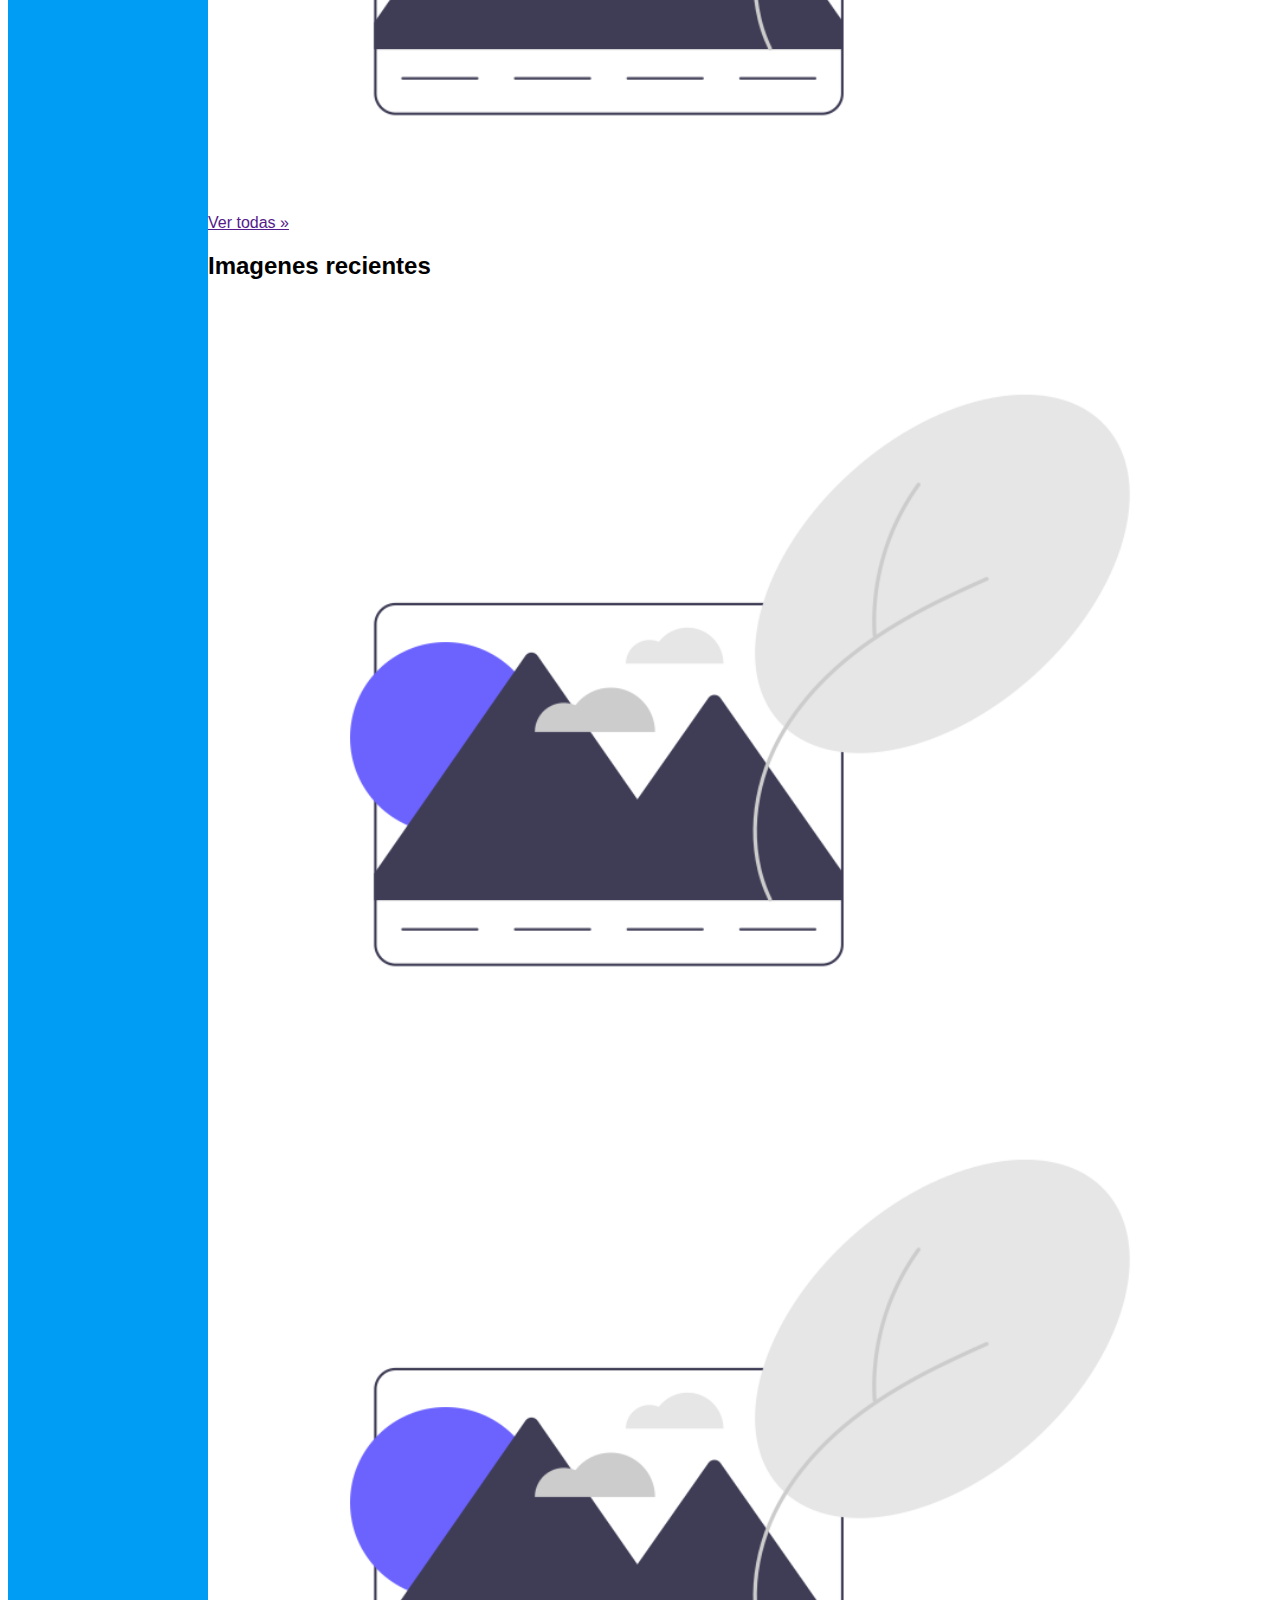
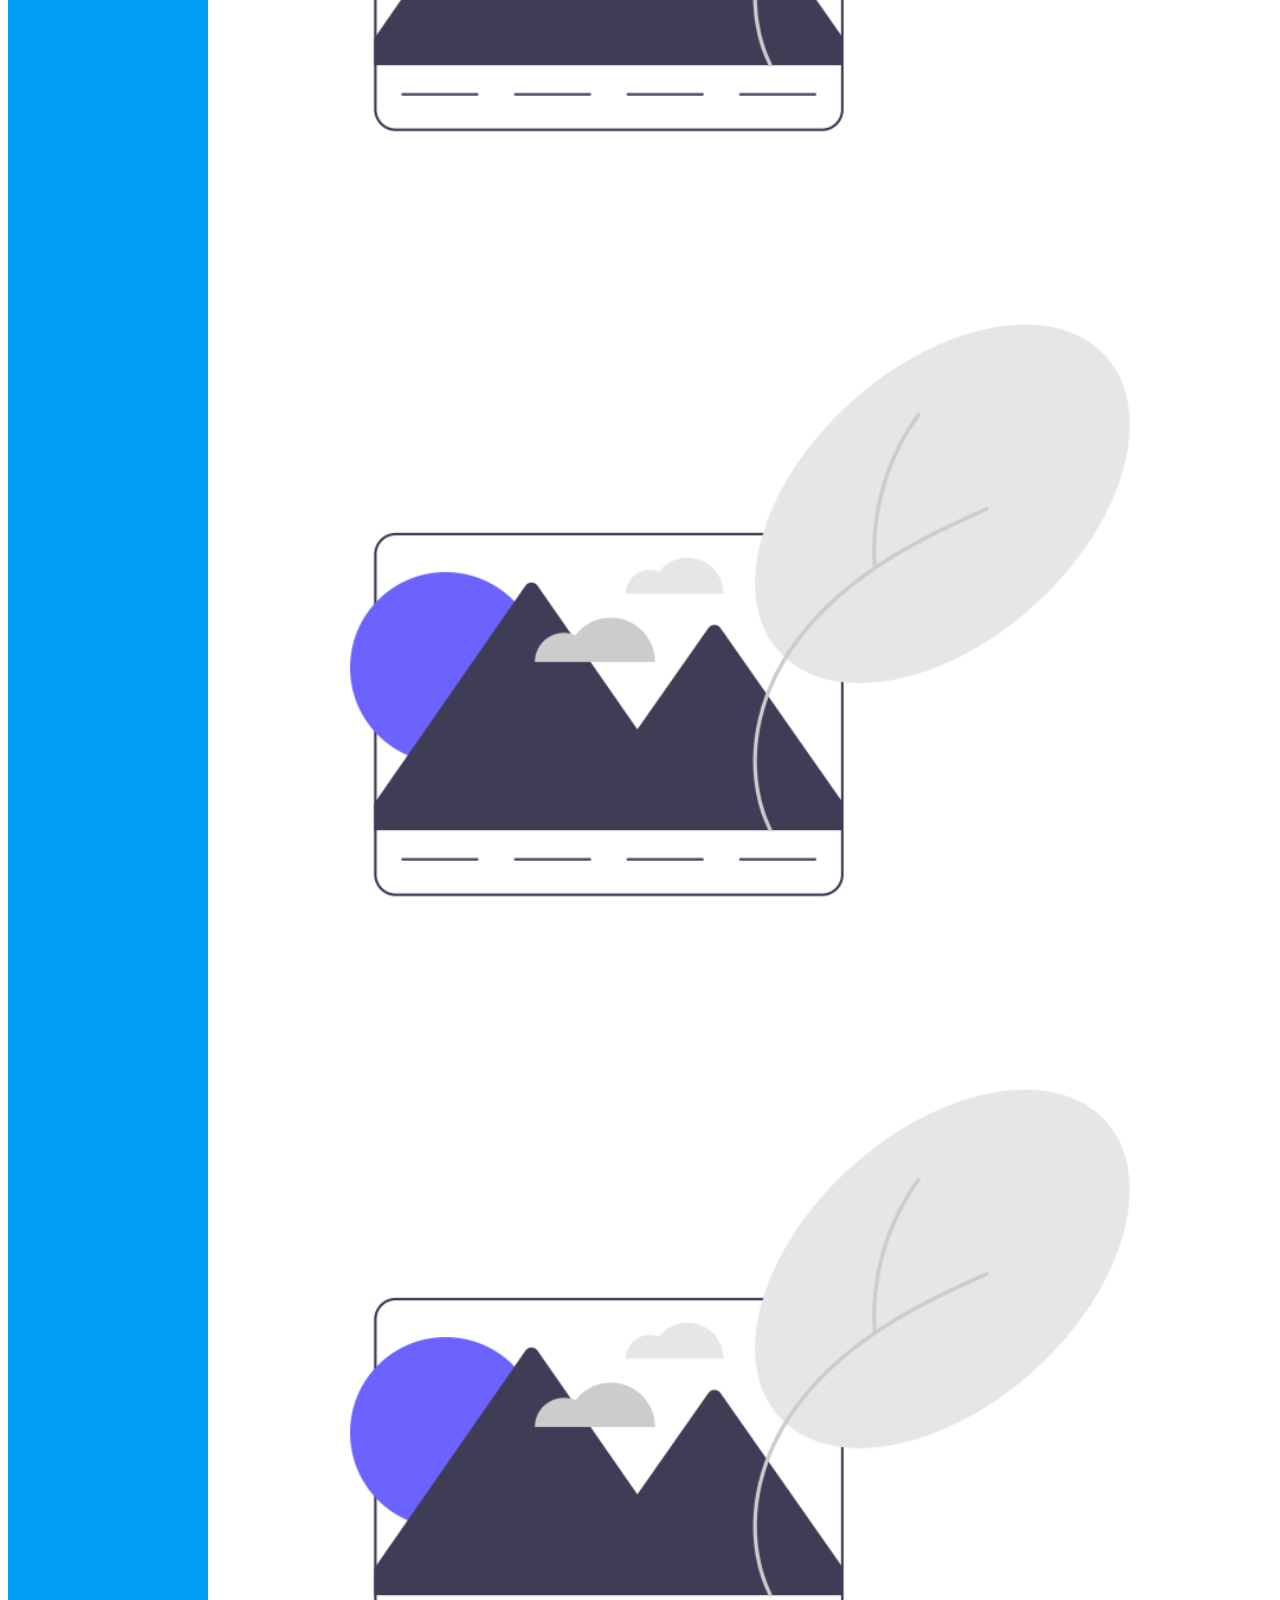
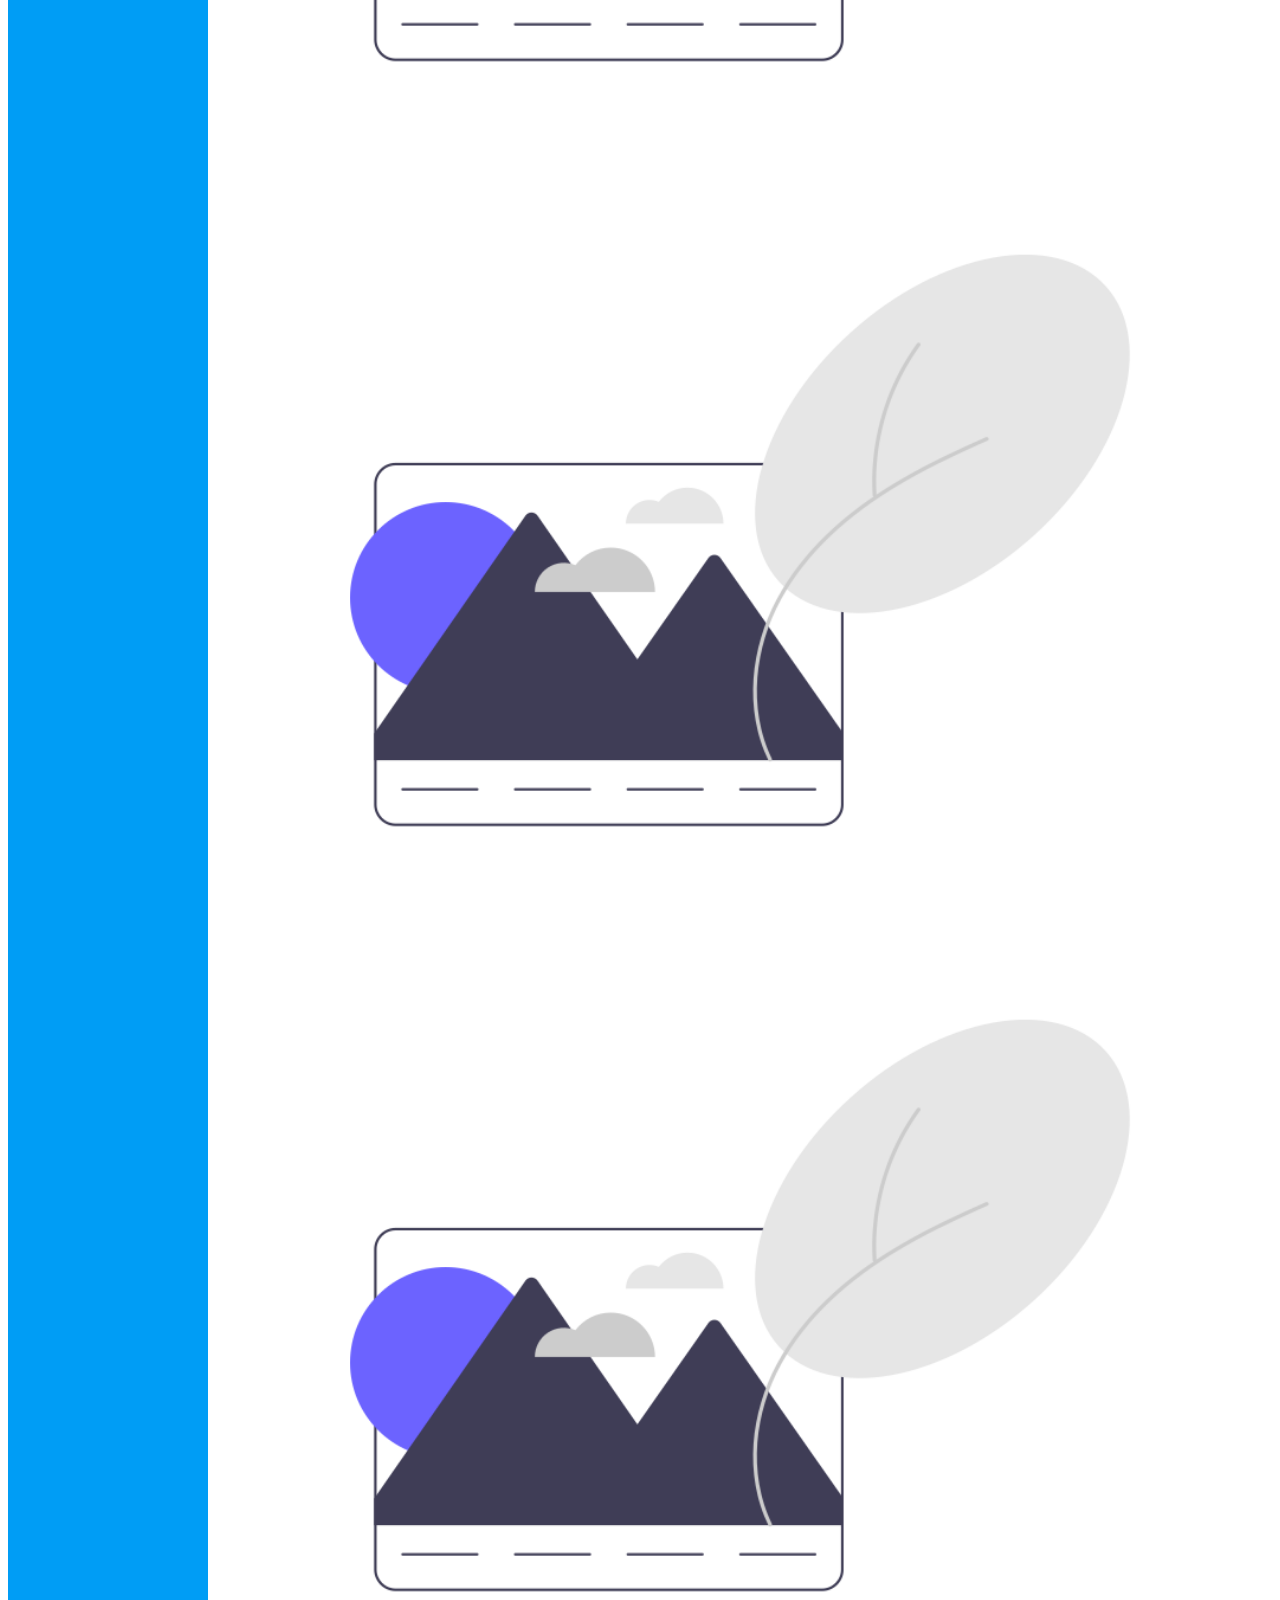
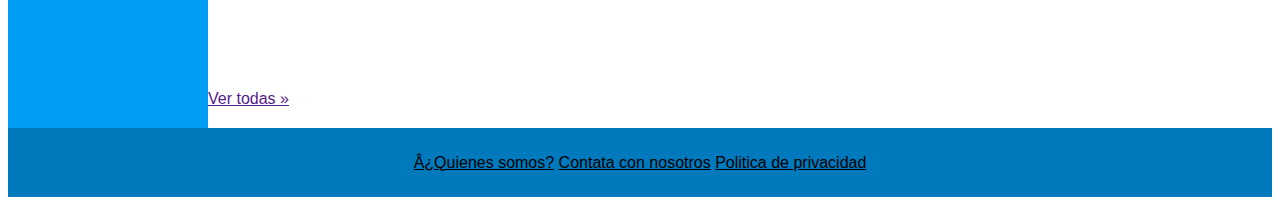
==== commit c8d6e0e3: "Query strings, cambios menores en json" ====
--- a/index.html
+++ b/index.html
@@ -8,6 +8,7 @@
   <link rel="stylesheet" href="https://cdn.jsdelivr.net/npm/bootstrap@4.5.3/dist/css/bootstrap.min.css"
     integrity="sha384-TX8t27EcRE3e/ihU7zmQxVncDAy5uIKz4rEkgIXeMed4M0jlfIDPvg6uqKI2xXr2" crossorigin="anonymous">
   <link rel="stylesheet" href="styles.css">
+  <!-- <script type="text/javascript" src="content/backgrounds.json"></script> -->
 </head>
 
 <body>
@@ -45,43 +46,43 @@
           <a class="nav-link d-none" href="view_profile.html">Iniciar sesión</a>
         </li>
         <li class="nav-item">
-          <a class="nav-link d-none" href="view_registration.html">Resgistrate</a>
+          <a class="nav-link d-none" href="view_registration.html">Regístrate</a>
         </li>
         <li class="nav-item">
-          <a class="nav-link active" href="view_categories.html">Fondos recientes</a>
+          <a class="nav-link active" href="view_categories.html?category=recientes">Fondos recientes</a>
         </li>
         <li class="nav-item">
-          <a class="nav-link active" href="view_categories.html">Fondos detacados</a>
+          <a class="nav-link active" href="view_categories.html?category=destacados">Fondos destacados</a>
         </li>
         <li class="nav-item">
-          <a class="nav-link active" href="view_categories.html">Animales</a>
+          <a class="nav-link active" href="view_categories.html?category=animales">Animales</a>
         </li>
         <li class="nav-item">
-          <a class="nav-link active" href="view_categories.html">Paisaje</a>
+          <a class="nav-link active" href="view_categories.html?category=paisajes">Paisaje</a>
         </li>
         <li class="nav-item">
-          <a class="nav-link active" href="view_categories.html">Universo</a>
+          <a class="nav-link active" href="view_categories.html?category=universo">Universo</a>
         </li>
         <li class="nav-item">
-          <a class="nav-link active" href="view_categories.html">Cuidades</a>
+          <a class="nav-link active" href="view_categories.html?category=ciudades">Cuidades</a>
         </li>
         <li class="nav-item">
-          <a class="nav-link active" href="view_categories.html">Fútbol</a>
+          <a class="nav-link active" href="view_categories.html?category=futbol">Fútbol</a>
         </li>
         <li class="nav-item">
-          <a class="nav-link active" href="view_categories.html">Baloncesto</a>
+          <a class="nav-link active" href="view_categories.html?category=baloncesto">Baloncesto</a>
         </li>
         <li class="nav-item">
-          <a class="nav-link active" href="view_categories.html">Tenis</a>
+          <a class="nav-link active" href="view_categories.html?category=tenis">Tenis</a>
         </li>
         <li class="nav-item">
-          <a class="nav-link active" href="view_categories.html">Coches</a>
+          <a class="nav-link active" href="view_categories.html?category=coches">Coches</a>
         </li>
         <li class="nav-item">
-          <a class="nav-link active" href="view_categories.html">Motos</a>
+          <a class="nav-link active" href="view_categories.html?category=motos">Motos</a>
         </li>
         <li class="nav-item">
-          <a class="nav-link active" href="view_categories.html">Aviación</a>
+          <a class="nav-link active" href="view_categories.html?category=aviones">Aviación</a>
         </li>
       </ul>
     </nav>
@@ -149,12 +150,8 @@
     <a class="links" href="#">Contata con nosotros</a>
     <a class="links" href="#">Politica de privacidad</a>
   </footer>
-  <script src="https://code.jquery.com/jquery-3.5.1.slim.min.js"
-    integrity="sha384-DfXdz2htPH0lsSSs5nCTpuj/zy4C+OGpamoFVy38MVBnE+IbbVYUew+OrCXaRkfj"
-    crossorigin="anonymous"></script>
-  <script src="https://cdn.jsdelivr.net/npm/bootstrap@4.5.3/dist/js/bootstrap.bundle.min.js"
-    integrity="sha384-ho+j7jyWK8fNQe+A12Hb8AhRq26LrZ/JpcUGGOn+Y7RsweNrtN/tE3MoK7ZeZDyx"
-    crossorigin="anonymous"></script>
+  <script src="https://code.jquery.com/jquery-3.5.1.min.js"></script>
+  <script src="https://cdn.jsdelivr.net/npm/bootstrap@4.5.3/dist/js/bootstrap.bundle.min.js"></script>
   <script src="scripts.js"></script>
 </body>
 
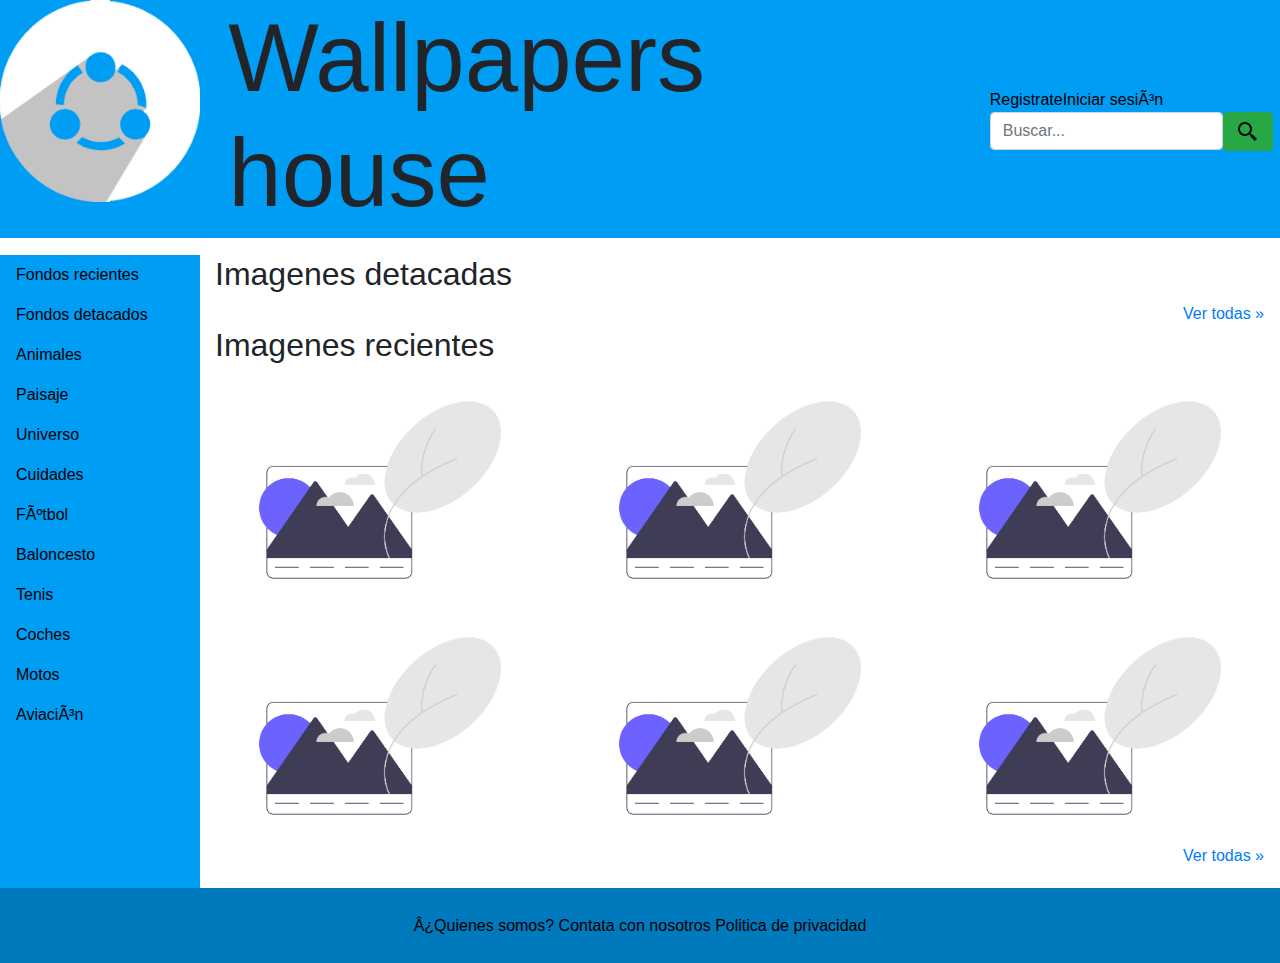
==== commit 7d602f4d: "a" ====
--- a/index.html
+++ b/index.html
@@ -5,10 +5,8 @@
   <title>Fondos para todos</title>
   <meta name="viewport" content="width=device-width, initial-scale=1.0">
   <meta http-equiv="Contect-Type" content="text/html; charset=UTF-8">
-  <link rel="stylesheet" href="https://cdn.jsdelivr.net/npm/bootstrap@4.5.3/dist/css/bootstrap.min.css"
-    integrity="sha384-TX8t27EcRE3e/ihU7zmQxVncDAy5uIKz4rEkgIXeMed4M0jlfIDPvg6uqKI2xXr2" crossorigin="anonymous">
+  <link rel="stylesheet" href="https://cdn.jsdelivr.net/npm/bootstrap@4.5.3/dist/css/bootstrap.min.css">
   <link rel="stylesheet" href="styles.css">
-  <!-- <script type="text/javascript" src="content/backgrounds.json"></script> -->
 </head>
 
 <body>
@@ -46,43 +44,43 @@
           <a class="nav-link d-none" href="view_profile.html">Iniciar sesión</a>
         </li>
         <li class="nav-item">
-          <a class="nav-link d-none" href="view_registration.html">Regístrate</a>
+          <a class="nav-link d-none" href="view_registration.html">Resgistrate</a>
         </li>
         <li class="nav-item">
-          <a class="nav-link active" href="view_categories.html?category=recientes">Fondos recientes</a>
+          <a class="nav-link active" href="view_categories.html">Fondos recientes</a>
         </li>
         <li class="nav-item">
-          <a class="nav-link active" href="view_categories.html?category=destacados">Fondos destacados</a>
+          <a class="nav-link active" href="view_categories.html">Fondos detacados</a>
         </li>
         <li class="nav-item">
-          <a class="nav-link active" href="view_categories.html?category=animales">Animales</a>
+          <a class="nav-link active" href="view_categories.html">Animales</a>
         </li>
         <li class="nav-item">
-          <a class="nav-link active" href="view_categories.html?category=paisajes">Paisaje</a>
+          <a class="nav-link active" href="view_categories.html">Paisaje</a>
         </li>
         <li class="nav-item">
-          <a class="nav-link active" href="view_categories.html?category=universo">Universo</a>
+          <a class="nav-link active" href="view_categories.html">Universo</a>
         </li>
         <li class="nav-item">
-          <a class="nav-link active" href="view_categories.html?category=ciudades">Cuidades</a>
+          <a class="nav-link active" href="view_categories.html">Cuidades</a>
         </li>
         <li class="nav-item">
-          <a class="nav-link active" href="view_categories.html?category=futbol">Fútbol</a>
+          <a class="nav-link active" href="view_categories.html">Fútbol</a>
         </li>
         <li class="nav-item">
-          <a class="nav-link active" href="view_categories.html?category=baloncesto">Baloncesto</a>
+          <a class="nav-link active" href="view_categories.html">Baloncesto</a>
         </li>
         <li class="nav-item">
-          <a class="nav-link active" href="view_categories.html?category=tenis">Tenis</a>
+          <a class="nav-link active" href="view_categories.html">Tenis</a>
         </li>
         <li class="nav-item">
-          <a class="nav-link active" href="view_categories.html?category=coches">Coches</a>
+          <a class="nav-link active" href="view_categories.html">Coches</a>
         </li>
         <li class="nav-item">
-          <a class="nav-link active" href="view_categories.html?category=motos">Motos</a>
+          <a class="nav-link active" href="view_categories.html">Motos</a>
         </li>
         <li class="nav-item">
-          <a class="nav-link active" href="view_categories.html?category=aviones">Aviación</a>
+          <a class="nav-link active" href="view_categories.html">Aviación</a>
         </li>
       </ul>
     </nav>
@@ -90,25 +88,7 @@
       <section class="destacados">
         <div class="container-fluid">
           <h2>Imagenes detacadas</h2>
-          <div class="row">
-            <div class="col-4 responsive">
-              <img src="imgs/basico.png" alt="imagen">
-            </div>
-            <div class="col-4 responsive">
-              <img src="imgs/basico.png" alt="imagen">
-            </div>
-            <div class="col-4 responsive">
-              <img src="imgs/basico.png" alt="imagen">
-            </div>
-            <div class="col-4 responsive">
-              <img src="imgs/basico.png" alt="imagen">
-            </div>
-            <div class="col-4 responsive">
-              <img src="imgs/basico.png" alt="imagen">
-            </div>
-            <div class="col-4 responsive">
-              <img src="imgs/basico.png" alt="imagen">
-            </div>
+          <div class="row rellenar">
           </div>
           <div class="row justify-content-end pr-3">
             <a class="" href="">Ver todas &raquo</a>
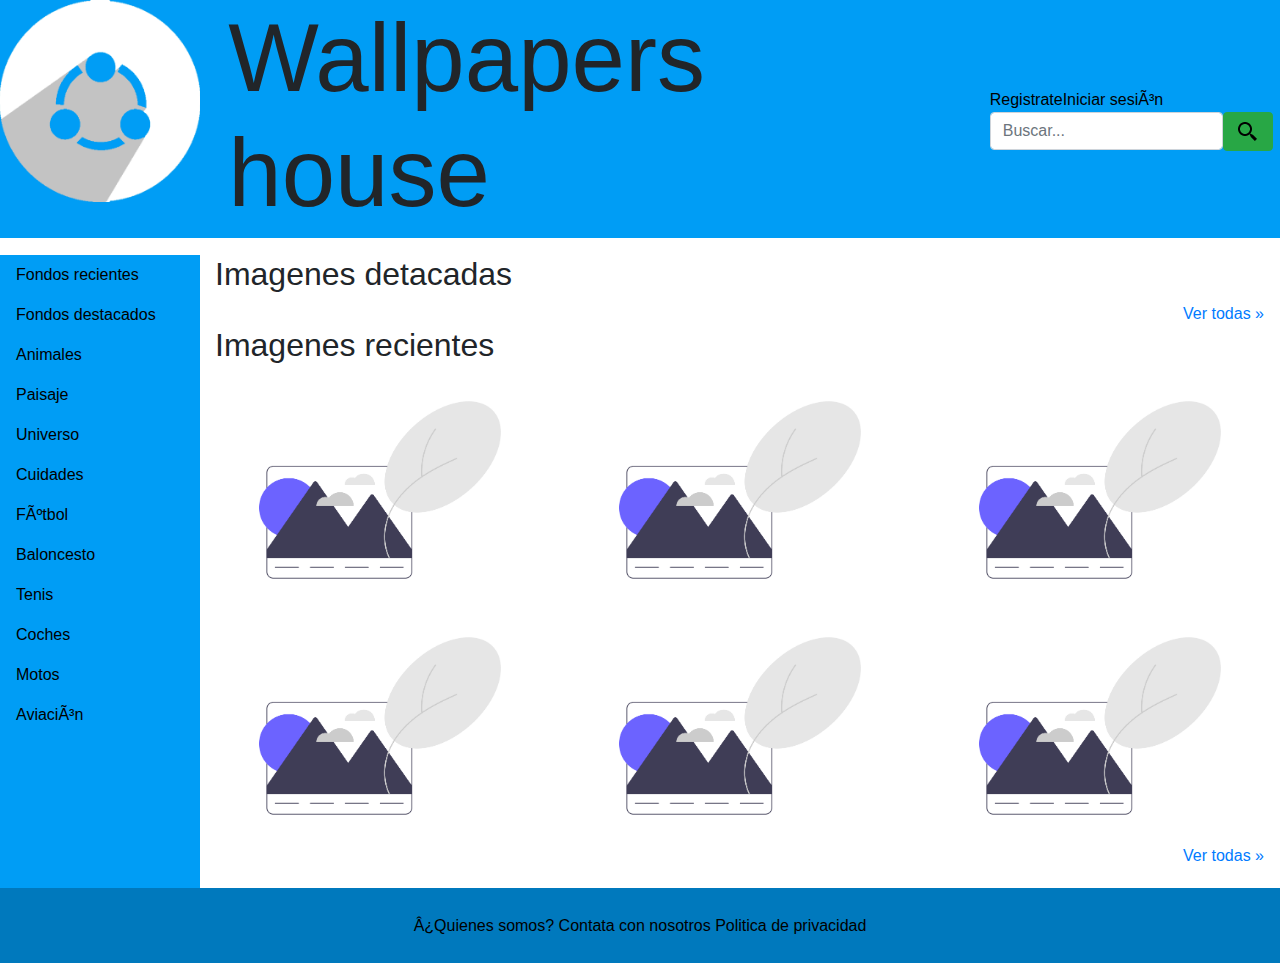
==== commit 3943d4ca: "Merge branch 'damon' of https://github.com/DanielMM1997/PaginaDAW into daniel" ====
--- a/index.html
+++ b/index.html
@@ -44,43 +44,43 @@
           <a class="nav-link d-none" href="view_profile.html">Iniciar sesión</a>
         </li>
         <li class="nav-item">
-          <a class="nav-link d-none" href="view_registration.html">Resgistrate</a>
+          <a class="nav-link d-none" href="view_registration.html">Regístrate</a>
         </li>
         <li class="nav-item">
-          <a class="nav-link active" href="view_categories.html">Fondos recientes</a>
+          <a class="nav-link active" href="view_categories.html?category=recientes">Fondos recientes</a>
         </li>
         <li class="nav-item">
-          <a class="nav-link active" href="view_categories.html">Fondos detacados</a>
+          <a class="nav-link active" href="view_categories.html?category=destacados">Fondos destacados</a>
         </li>
         <li class="nav-item">
-          <a class="nav-link active" href="view_categories.html">Animales</a>
+          <a class="nav-link active" href="view_categories.html?category=animales">Animales</a>
         </li>
         <li class="nav-item">
-          <a class="nav-link active" href="view_categories.html">Paisaje</a>
+          <a class="nav-link active" href="view_categories.html?category=paisajes">Paisaje</a>
         </li>
         <li class="nav-item">
-          <a class="nav-link active" href="view_categories.html">Universo</a>
+          <a class="nav-link active" href="view_categories.html?category=universo">Universo</a>
         </li>
         <li class="nav-item">
-          <a class="nav-link active" href="view_categories.html">Cuidades</a>
+          <a class="nav-link active" href="view_categories.html?category=ciudades">Cuidades</a>
         </li>
         <li class="nav-item">
-          <a class="nav-link active" href="view_categories.html">Fútbol</a>
+          <a class="nav-link active" href="view_categories.html?category=futbol">Fútbol</a>
         </li>
         <li class="nav-item">
-          <a class="nav-link active" href="view_categories.html">Baloncesto</a>
+          <a class="nav-link active" href="view_categories.html?category=baloncesto">Baloncesto</a>
         </li>
         <li class="nav-item">
-          <a class="nav-link active" href="view_categories.html">Tenis</a>
+          <a class="nav-link active" href="view_categories.html?category=tenis">Tenis</a>
         </li>
         <li class="nav-item">
-          <a class="nav-link active" href="view_categories.html">Coches</a>
+          <a class="nav-link active" href="view_categories.html?category=coches">Coches</a>
         </li>
         <li class="nav-item">
-          <a class="nav-link active" href="view_categories.html">Motos</a>
+          <a class="nav-link active" href="view_categories.html?category=motos">Motos</a>
         </li>
         <li class="nav-item">
-          <a class="nav-link active" href="view_categories.html">Aviación</a>
+          <a class="nav-link active" href="view_categories.html?category=aviones">Aviación</a>
         </li>
       </ul>
     </nav>
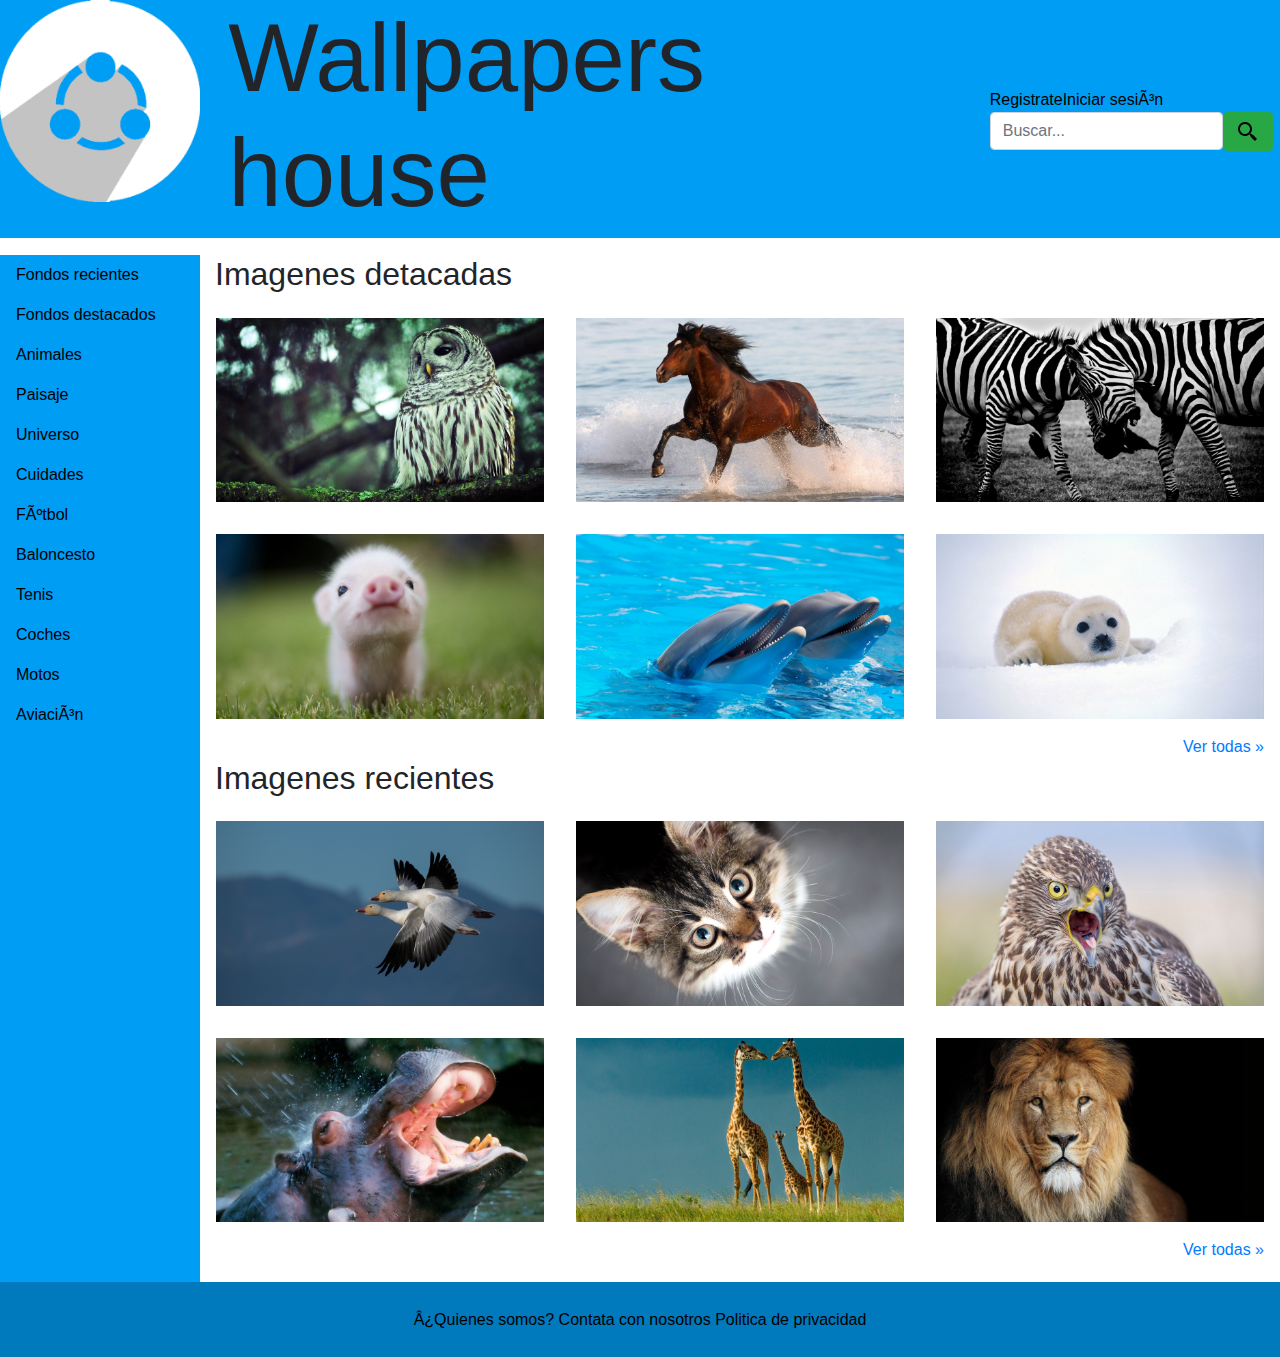
==== commit 2af662ce: "update images from json" ====
--- a/index.html
+++ b/index.html
@@ -88,7 +88,7 @@
       <section class="destacados">
         <div class="container-fluid">
           <h2>Imagenes detacadas</h2>
-          <div class="row rellenar">
+          <div class="row rellenarDestacadas">
           </div>
           <div class="row justify-content-end pr-3">
             <a class="" href="">Ver todas &raquo</a>
@@ -98,25 +98,7 @@
       <section class="recientes">
         <div class="container-fluid">
           <h2>Imagenes recientes</h2>
-          <div class="row">
-            <div class="col-4 responsive">
-              <img src="imgs/basico.png" alt="imagen">
-            </div>
-            <div class="col-4 responsive">
-              <img src="imgs/basico.png" alt="imagen">
-            </div>
-            <div class="col-4 responsive">
-              <img src="imgs/basico.png" alt="imagen">
-            </div>
-            <div class="col-4 responsive">
-              <img src="imgs/basico.png" alt="imagen">
-            </div>
-            <div class="col-4 responsive">
-              <img src="imgs/basico.png" alt="imagen">
-            </div>
-            <div class="col-4 responsive">
-              <img src="imgs/basico.png" alt="imagen">
-            </div>
+          <div class="row rellenarRecientes">
           </div>
           <div class="row justify-content-end pr-3">
             <a class="" href="">Ver todas &raquo</a>
--- a/styles.css
+++ b/styles.css
@@ -248,7 +248,7 @@
     font-size: 2em;
   }
   h2 {
-    font-size: 1em;
+    font-size: 1.5em;
   }
   a {
     font-size: 1.5em;
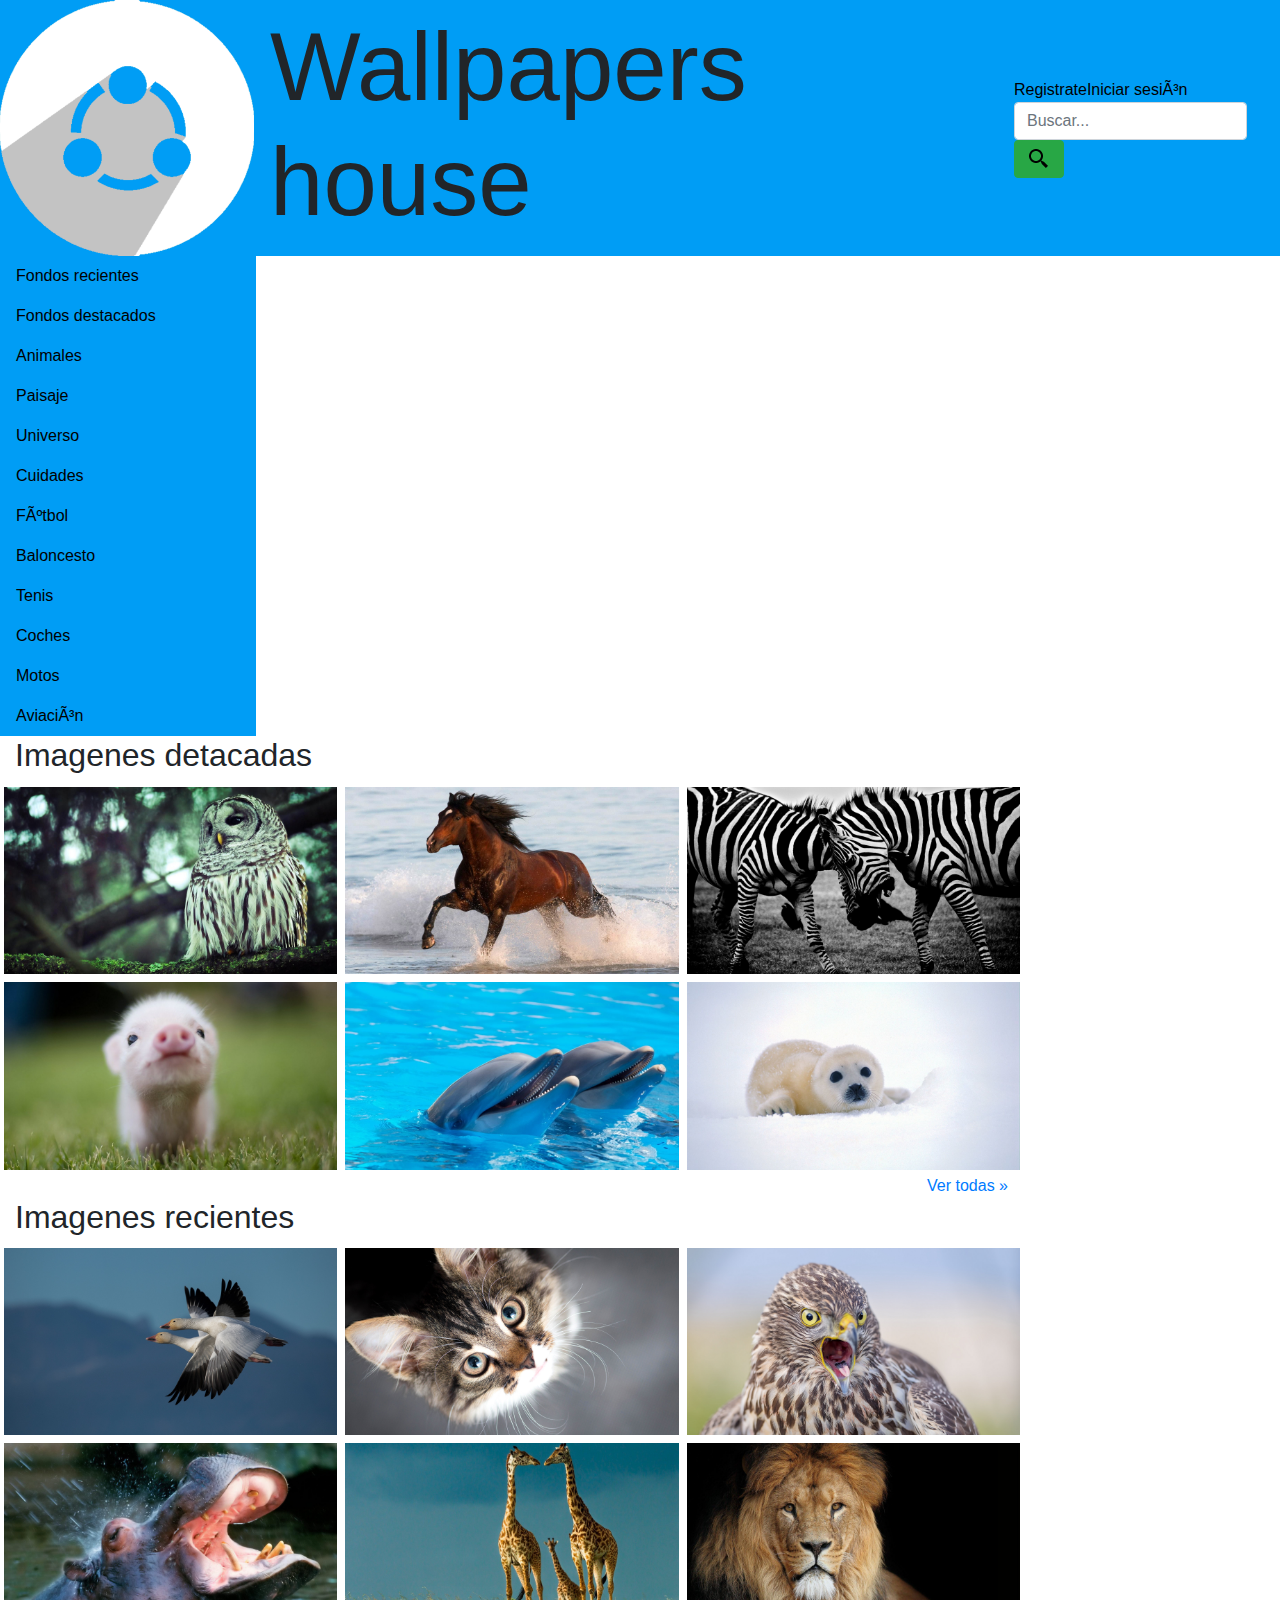
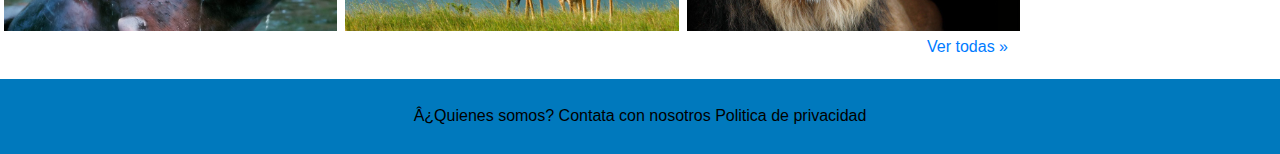
==== commit 83ac796a: "cargando imagenes desde jsson" ====
--- a/index.html
+++ b/index.html
@@ -9,13 +9,13 @@
   <link rel="stylesheet" href="styles.css">
 </head>
 
-<body>
+<body onload="updateImagesCategories()">
   <header class="header">
     <div class="logotipo">
       <a href="index.html"><img class="logo" src="imgs/logo.png" alt="logo"></a>
     </div>
     <div class="title">
-      <h1>Wallpapers house</h1>
+      <h1 onload="updateImagesCategories()">Wallpapers house</h1>
     </div>
     <div class="options">
       <div class="row">
--- a/styles.css
+++ b/styles.css
@@ -20,8 +20,8 @@
 
 .logotipo {
   width: 20%;
-  min-width: 100px;
-  max-width: 200px;
+  /* min-width: 100px; */
+  /* max-width: 200px; */
 }
 
 .logo {
@@ -29,14 +29,14 @@
 }
 
 .title {
-  width: 60%;
+  /* width: 60%; */
   padding-left: 1em;
   margin: auto;
 }
 
 .options {
   /* text-align: right; */
-  padding-right: 10px;
+  /* padding-right: 10px; */
   margin: auto;
 }
 
@@ -46,7 +46,7 @@
   width: 20%;
   background-color: #009DF5;
   /* min-width: 100px; */
-  max-width: 200px;
+  /* max-width: 200px; */
 }
 
 .nav-item a {
@@ -57,11 +57,11 @@
 
 .body {
   width: 100%;
-  display: inline-flex;
+  /* display: inline-flex; */
 }
 
 .article {
-  width: 100%;
+  width: 80%;
   margin-bottom: 20px;
 }
 
@@ -240,6 +240,7 @@
   }
   .article {
     margin-bottom: 0;
+    width: 100%;
   }
 }
 
@@ -265,6 +266,10 @@
   .body {
     display: block;
   }
+  .article {
+    margin-bottom: 0;
+    width: 100%;
+  }
   .menu-hidden {
     display: block;
     width: 10%;
